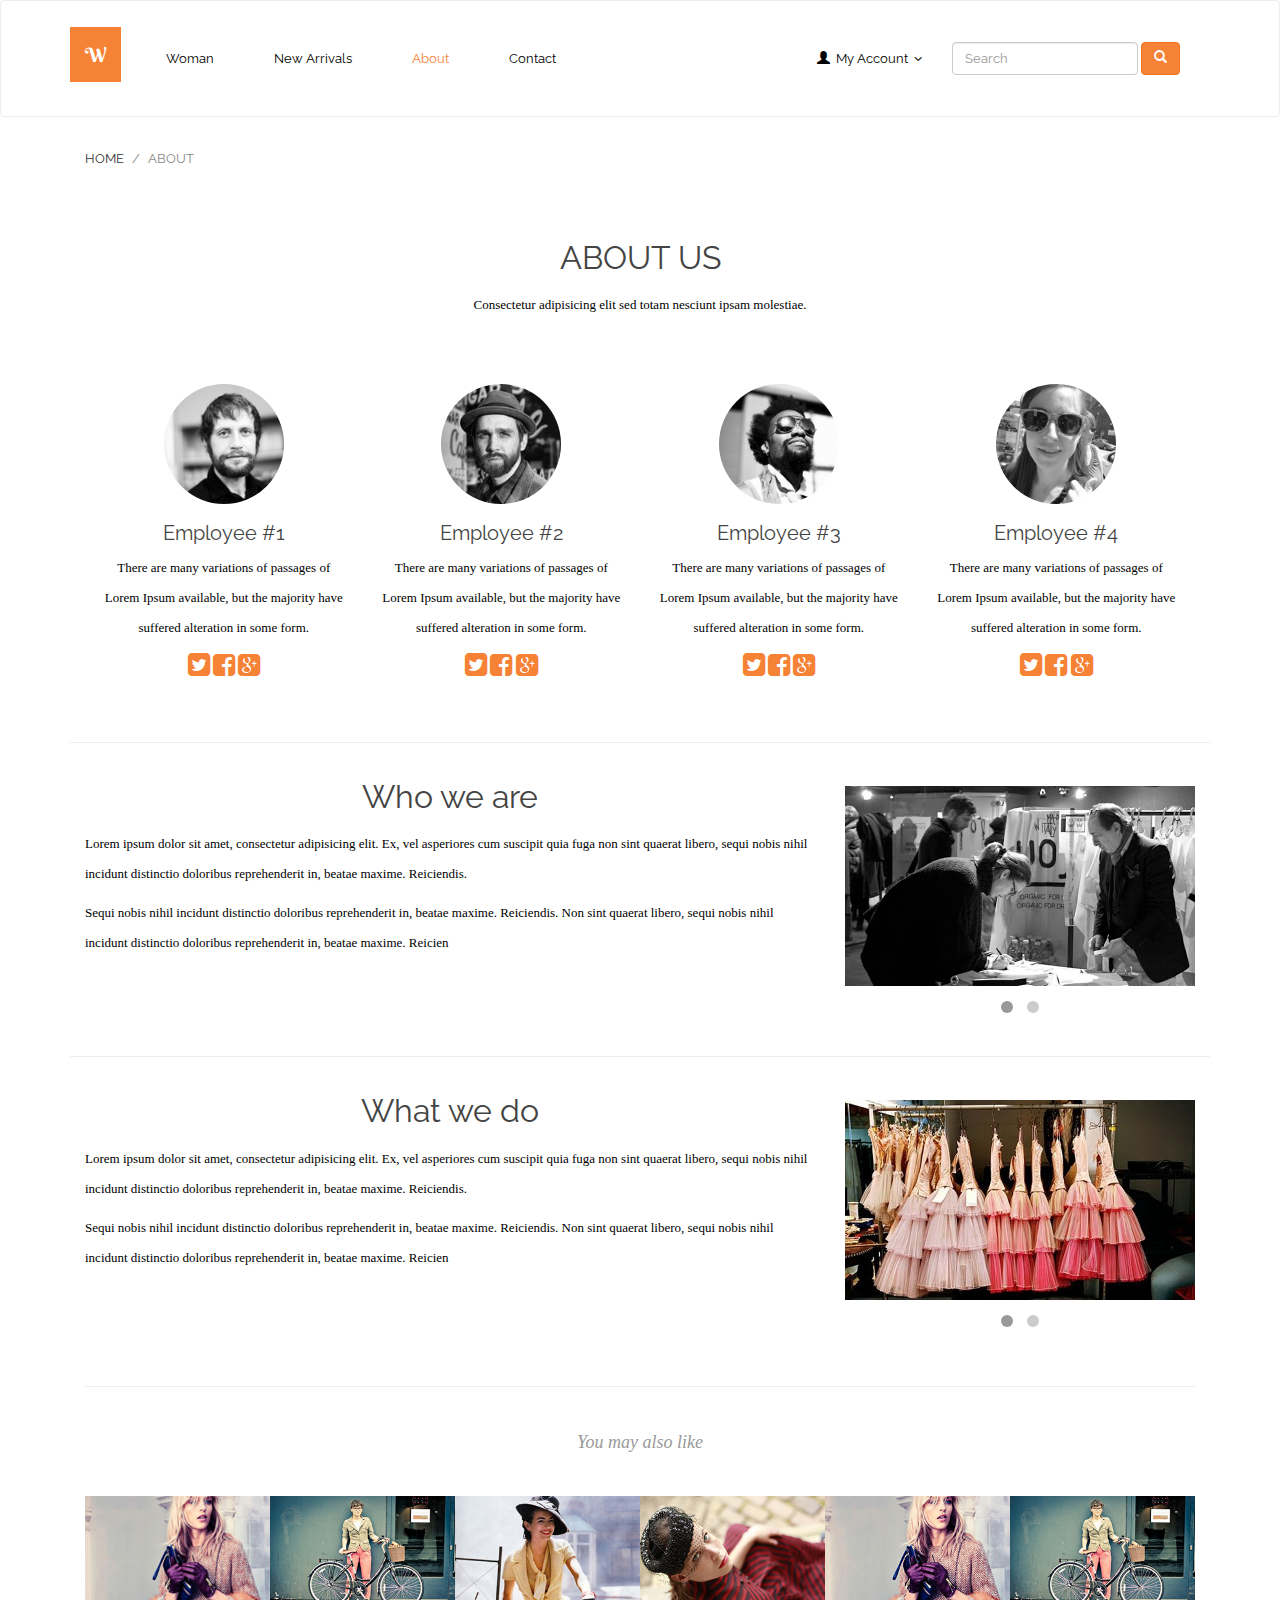
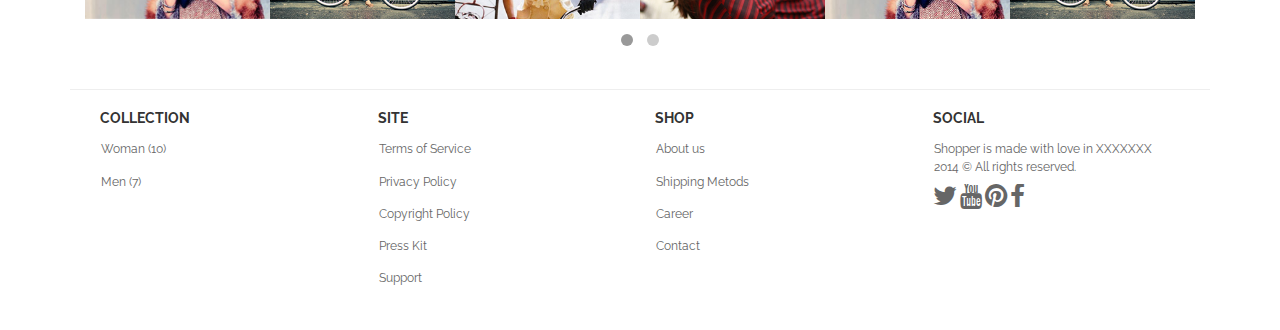
==== about.html @ 0e04bd07 "initial core file upload" ====
<!DOCTYPE html>
<html lang="en">
  <head>
    <meta charset="utf-8">
    <meta http-equiv="X-UA-Compatible" content="IE=edge">
    <meta name="viewport" content="width=device-width, initial-scale=1">
    <meta name="description" content="">
    <meta name="author" content="">
    <!-- <link rel="shortcut icon" href="ico/favicon.ico"> -->

    <title>Theme - About</title>

    <!-- font awesome -->
    <link href="css/font-awesome.min.css" rel="stylesheet">


    <!-- compiled from Less files -->
    <link href="css/batch-styles.css" rel="stylesheet">


    <!-- Owl Carousel Assets -->
    <link href="css/owlcarousel/owl.carousel.css" rel="stylesheet">
    <link href="css/owlcarousel/owl.theme.css" rel="stylesheet">

    <!-- / Owl Carousel Assets -->


    <!-- HTML5 shim and Respond.js IE8 support of HTML5 elements and media queries -->
    <!--[if lt IE 9]>
      <script src="https://oss.maxcdn.com/libs/html5shiv/3.7.0/html5shiv.js"></script>
      <script src="https://oss.maxcdn.com/libs/respond.js/1.4.2/respond.min.js"></script>
    <![endif]-->

  
  </head>

  <body>


<!-- Fixed navbar -->

<nav class="navbar navbar-default" role="navigation">
  <div class="container">
    <!-- Brand and toggle get grouped for better mobile display -->
    <div class="navbar-header">
      <button type="button" class="navbar-toggle" data-toggle="collapse" data-target="#bs-example-navbar-collapse-1">
        <span class="sr-only">Toggle navigation</span>
        <span class="icon-bar"></span>
        <span class="icon-bar"></span>
        <span class="icon-bar"></span>
      </button>
        <a class="navbar-brand" href="index.html"><span class="logo">W</span></a>
    </div>

    <!-- Collect the nav links, forms, and other content for toggling -->
    <div class="collapse navbar-collapse" id="bs-example-navbar-collapse-1">
      <ul class="nav navbar-nav">
          <li><a href="category_all_women.html">Woman</a></li>
          <li><a href="new-arrivals.html">New Arrivals</a></li>          
          <li class="active"><a href="#">About</a></li>
          <li><a href="contact.html">Contact</a></li>          

      </ul>

      <!-- search -->
        <form class="navbar-form navbar-right" role="search">
          <div class="form-group">
            <input type="text" class="form-control" placeholder="Search">
          </div>
          <button type="submit" class="btn btn-primary"><span class="glyphicon glyphicon-search"></span></button>
        </form>
      <!-- / search -->      

      <ul class="nav navbar-nav navbar-right">
        <li class="dropdown">
          <a href="#" class="dropdown-toggle" data-toggle="dropdown"><span class="glyphicon glyphicon-user pull-left"></span>&nbsp;&nbsp;My Account&nbsp;&nbsp;<i class="fa fa-angle-down"></i></a>
          <ul class="dropdown-menu" role="menu">
            <li><a href="category_shopping_cart.html">Cart (0 Items) <span class="glyphicon glyphicon-shopping-cart pull-right"></span></a></li>
            <li><a href="order_history.html">Order History <span class="glyphicon glyphicon-heart pull-right"></span></a></li>
            <li class="divider"></li>
            <li><a href="login.html">Sign Out <span class="glyphicon glyphicon-log-out pull-right"></span></a></li>
          </ul>
        </li>
      </ul>
    </div><!-- /.navbar-collapse -->
  </div><!-- /.container-fluid -->
</nav>



  <!-- / Fixed navbar -->

<!-- (this "wrap" class pushes the footer to the bottom of the page and doesnt allow the content to go underneath like a stick footer does) -->
<div id="wrap">

        <div class="container about">

            <div class="row">
                <div class="col-lg-12">
                        <ol class="breadcrumb pull-left">
                          <li><a href="index.html">HOME</a></li>
                          <li >ABOUT</li>
                        </ol>
              </div>
            </div> <!-- / row -->        

         


          <!-- about -->
              <div class="row">
                  <div class="col-lg-12 page-title sans-serif">
                          <h2>ABOUT US</h2>
                        <p >Consectetur adipisicing elit sed totam nesciunt ipsam molestiae.</p>

                  </div>
              </div> <!-- / row -->


              <!-- sample ////////// http://www.blacktie.co/demo/spot/about.html -->
              <div class="row sans-serif centered">
                  <div class="col-lg-12  ">
                    <div class="col-sm-6 col-md-3 col-lg-3 employee">
                      <img src="img/peeps/pic.jpg" height="120" width="120" class="img-circle">
                       <h3>Employee #1</h3>
                       <p >There are many variations of passages of Lorem Ipsum available, but the majority have suffered alteration in some form.</p>
                       <p>
                        <a href="#" target="_blank"><i class="fa fa-2x fa-twitter-square"></i></a>
                        <a href="#" target="_blank"><i class="fa fa-2x fa-facebook-square"></i></a>
                        <a href="#" target="_blank"><i class="fa fa-2x fa-google-plus-square"></i></a>
                       </p>
                    </div>
                    <div class="col-sm-6 col-md-3 col-lg-3 employee">
                      <img src="img/peeps/pic2.jpg" height="120" width="120" class="img-circle">
                       <h3>Employee #2</h3>
                       <p>There are many variations of passages of Lorem Ipsum available, but the majority have suffered alteration in some form.</p>
                       <p>
                        <a href="#" target="_blank"><i class="fa fa-2x fa-twitter-square"></i></a>
                        <a href="#" target="_blank"><i class="fa fa-2x fa-facebook-square"></i></a>
                        <a href="#" target="_blank"><i class="fa fa-2x fa-google-plus-square"></i></a>
                       </p>                       
                    </div> 
                    <div class="col-sm-6 col-md-3 col-lg-3 employee">
                      <img src="img/peeps/pic3.jpg" height="120" width="120" class="img-circle">
                       <h3>Employee #3</h3>
                       <p>There are many variations of passages of Lorem Ipsum available, but the majority have suffered alteration in some form.</p>
                       <p>
                        <a href="#" target="_blank"><i class="fa fa-2x fa-twitter-square"></i></a>
                        <a href="#" target="_blank"><i class="fa fa-2x fa-facebook-square"></i></a>
                        <a href="#" target="_blank"><i class="fa fa-2x fa-google-plus-square"></i></a>
                       </p>                       
                    </div>
                    <div class="col-sm-6 col-md-3 col-lg-3 employee">
                      <img src="img/peeps/pic4.jpg" height="120" width="120" class="img-circle">
                       <h3>Employee #4</h3>
                       <p>There are many variations of passages of Lorem Ipsum available, but the majority have suffered alteration in some form.</p>
                       <p>
                        <a href="#" target="_blank"><i class="fa fa-2x fa-twitter-square"></i></a>
                        <a href="#" target="_blank"><i class="fa fa-2x fa-facebook-square"></i></a>
                        <a href="#" target="_blank"><i class="fa fa-2x fa-google-plus-square"></i></a>
                       </p>                       
                    </div> 

                  </div> <!-- / col 12 -->
              </div> <!-- /row --> 


            <div class="row sans-serif">
              <hr>

                    <div class="col-md-8 col-lg-8">
                      <h2>Who we are</h2>
                        <p>Lorem ipsum dolor sit amet, consectetur adipisicing elit. Ex, vel asperiores cum suscipit quia fuga non sint quaerat libero, sequi nobis nihil incidunt distinctio doloribus reprehenderit in, beatae maxime. Reiciendis.</p>
                        <p>Sequi nobis nihil incidunt distinctio doloribus reprehenderit in, beatae maxime. Reiciendis. Non sint quaerat libero, sequi nobis nihil incidunt distinctio doloribus reprehenderit in, beatae maxime. Reicien</p>
                    </div>             

                    <div class="col-md-4 col-lg-4">
                      <div class="about-slide">                              
                        <div class="item"><img src="img/peeps/who.jpg" class="img-responsive"></div>
                        <div class="item"><img src="img/peeps/who2.jpg" class="img-responsive"></div>                                      
                      </div>
                    </div>
        
            </div> <!-- / row -->
          

            <div class="row sans-serif">
              <hr>

                    <div class="col-md-8 col-lg-8">
                      <h2>What we do</h2>
                        <p>Lorem ipsum dolor sit amet, consectetur adipisicing elit. Ex, vel asperiores cum suscipit quia fuga non sint quaerat libero, sequi nobis nihil incidunt distinctio doloribus reprehenderit in, beatae maxime. Reiciendis.</p>
                        <p>Sequi nobis nihil incidunt distinctio doloribus reprehenderit in, beatae maxime. Reiciendis. Non sint quaerat libero, sequi nobis nihil incidunt distinctio doloribus reprehenderit in, beatae maxime. Reicien</p>
                    </div>             

                    <div class="col-md-4 col-lg-4">
                      <div class="about-slide">                              
                        <div class="item"><img src="img/peeps/what.jpg" class="img-responsive"></div>
                        <div class="item"><img src="img/peeps/what2.jpg" class="img-responsive"></div>
                      </div>
                    </div>
        
            </div> <!-- / row -->

        </div> <!-- /container -->             



      <!-- </div> -->
    <!-- / container -->


    <!-- CAROUSEL -->

    <div class="carousel">

        <div class="container">
        
          <div class="row">
                <div class="col-lg-12">
                <hr>
                        <div class="italic-subhead ">You may also like</div>
                </div>
          </div>        

            <div class="row">
                <div class="col-lg-12"> 

                    <div id="carousel">
                      <div class="item"><img src="img/carousel/gloves-300.jpg" alt="Image"></div>                              
                      <div class="item"><img src="img/carousel/bike-300.jpg" alt="Image"></div>
                      <div class="item"><img src="img/carousel/bike2-300.jpg" alt="Image"></div>
                      <div class="item"><img src="img/carousel/hat-300.jpg" alt="Image"></div>
                      <div class="item"><img src="img/carousel/gloves-300.jpg" alt="Image"></div>                              
                      <div class="item"><img src="img/carousel/bike-300.jpg" alt="Image"></div>
                      <div class="item"><img src="img/carousel/bike2-300.jpg" alt="Image"></div>
                      <div class="item"><img src="img/carousel/hat-300.jpg" alt="Image"></div>
                     
                    </div>
                  </div>
            </div>

      </div>

    </div>
        <!-- /.carousel -->
      


<!-- ALL CODE MUST BE ABOVE THIS EXCEPT FOR THE FOOTER -->
</div> <!-- / wrap -->
<!-- end wrap (this pushes the footer to the bottom of the page and doesnt allow the content to go underneath like a stick footer does) -->
<footer>
<div class="container">
    <hr />
  <div class="row">
    <div class="col-lg-12">
      <div class="col-md-3 col-sm-3 col-xs-12">
			<div class="list-group">
			  <div class="list-group-item-heading">COLLECTION</div>
        <a href="#" class="list-group-item">Woman (10)</a>
        <a href="#" class="list-group-item">Men (7)</a>
			</div>
      </div> 
       <div class="col-md-3 col-sm-3 col-xs-12">
			<div class="list-group">
			  <div class="list-group-item-heading">SITE</div>
				<a href="#" class="list-group-item">Terms of Service </a>
				<a href="#" class="list-group-item">Privacy Policy </a>
				<a href="#" class="list-group-item">Copyright Policy </a>
				<a href="#" class="list-group-item">Press Kit </a>
				<a href="#" class="list-group-item">Support </a>
			</div>
      </div> 
      <div class="col-md-3 col-sm-3 col-xs-12">
			<div class="list-group">
			  <div class="list-group-item-heading">SHOP</div>
				<a href="#" class="list-group-item">About us</a>
				<a href="#" class="list-group-item">Shipping Metods</a>
				<a href="#" class="list-group-item">Career</a>
				<a href="#" class="list-group-item">Contact</a>
			</div>
      </div> 
      <div class="col-md-3 col-sm-3 col-xs-12">
			<div class="list-group">
			  <div class="list-group-item-heading">SOCIAL</div>
					<a href="#" class="list-group-item disabled">Shopper is made with love in XXXXXXX<br>
					2014 © All rights reserved.</a>
					<a href="#"><i class="fa fa-twitter fa-2x"></i></a>
					<a href="#"><i class="fa fa-youtube fa-2x"></i></a>
					<a href="#"><i class="fa fa-pinterest fa-2x"></i></a>
          <a href="#"><i class="fa fa-facebook fa-2x"></i></a>          
          
			</div>
      </div>  
    </div>
  </div>

</div>
</footer>




    <!-- Bootstrap core JavaScript
    ================================================== -->
    <!-- Placed at the end of the document so the pages load faster -->
    <script src="https://ajax.googleapis.com/ajax/libs/jquery/1.11.0/jquery.min.js"></script>
    <script src="js/bootstrap.min.js"></script>

    <!-- who-we-are-slide -->

    <script type="text/javascript">
        $(document).ready(function() {
 
            $(".about-slide").owlCarousel({
           
                // autoPlay: 0, //Set AutoPlay to XX seconds
           
                items : 1,
                itemsDesktop : [1199,1],
                itemsDesktopSmall : [979,1],
                itemsTablet : [768,1], 
                itemsMobile : [479,1],

            //Basic Speeds
                paginationSpeed : 400

           
            });
           
          });
    </script>
    <!-- / who-we-are-slide -->  



    <!-- owl carousel -->
    <script src="js/owl.carousel.min.js"></script>

    <script type="text/javascript">
        $(document).ready(function() {
 
            $("#carousel").owlCarousel({
           
                // autoPlay: 0, //Set AutoPlay to XX seconds
           
                items : 6,
                itemsDesktop : [1199,5],
                itemsDesktopSmall : [979,5],

            //Basic Speeds
                paginationSpeed : 400                
           
            });
           
          });
    </script>

    <!-- owl carousel -->

  </body>
</html>
---- css/batch-styles.css ----
@import url("http://fonts.googleapis.com/css?family=Lato:100,300,400,700");
@import url("http://fonts.googleapis.com/css?family=Berkshire+Swash");
@import url("http://fonts.googleapis.com/css?family=Raleway:400,300,500,600,700");
/*! normalize.css v3.0.0 | MIT License | git.io/normalize */
html {
  font-family: sans-serif;
  -ms-text-size-adjust: 100%;
  -webkit-text-size-adjust: 100%;
}
body {
  margin: 0;
}
article,
aside,
details,
figcaption,
figure,
footer,
header,
hgroup,
main,
nav,
section,
summary {
  display: block;
}
audio,
canvas,
progress,
video {
  display: inline-block;
  vertical-align: baseline;
}
audio:not([controls]) {
  display: none;
  height: 0;
}
[hidden],
template {
  display: none;
}
a {
  background: transparent;
}
a:active,
a:hover {
  outline: 0;
}
abbr[title] {
  border-bottom: 1px dotted;
}
b,
strong {
  font-weight: bold;
}
dfn {
  font-style: italic;
}
h1 {
  font-size: 2em;
  margin: 0.67em 0;
}
mark {
  background: #ff0;
  color: #000;
}
small {
  font-size: 80%;
}
sub,
sup {
  font-size: 75%;
  line-height: 0;
  position: relative;
  vertical-align: baseline;
}
sup {
  top: -0.5em;
}
sub {
  bottom: -0.25em;
}
img {
  border: 0;
}
svg:not(:root) {
  overflow: hidden;
}
figure {
  margin: 1em 40px;
}
hr {
  -moz-box-sizing: content-box;
  box-sizing: content-box;
  height: 0;
}
pre {
  overflow: auto;
}
code,
kbd,
pre,
samp {
  font-family: monospace, monospace;
  font-size: 1em;
}
button,
input,
optgroup,
select,
textarea {
  color: inherit;
  font: inherit;
  margin: 0;
}
button {
  overflow: visible;
}
button,
select {
  text-transform: none;
}
button,
html input[type="button"],
input[type="reset"],
input[type="submit"] {
  -webkit-appearance: button;
  cursor: pointer;
}
button[disabled],
html input[disabled] {
  cursor: default;
}
button::-moz-focus-inner,
input::-moz-focus-inner {
  border: 0;
  padding: 0;
}
input {
  line-height: normal;
}
input[type="checkbox"],
input[type="radio"] {
  box-sizing: border-box;
  padding: 0;
}
input[type="number"]::-webkit-inner-spin-button,
input[type="number"]::-webkit-outer-spin-button {
  height: auto;
}
input[type="search"] {
  -webkit-appearance: textfield;
  -moz-box-sizing: content-box;
  -webkit-box-sizing: content-box;
  box-sizing: content-box;
}
input[type="search"]::-webkit-search-cancel-button,
input[type="search"]::-webkit-search-decoration {
  -webkit-appearance: none;
}
fieldset {
  border: 1px solid #c0c0c0;
  margin: 0 2px;
  padding: 0.35em 0.625em 0.75em;
}
legend {
  border: 0;
  padding: 0;
}
textarea {
  overflow: auto;
}
optgroup {
  font-weight: bold;
}
table {
  border-collapse: collapse;
  border-spacing: 0;
}
td,
th {
  padding: 0;
}
@media print {
  * {
    text-shadow: none !important;
    color: #000 !important;
    background: transparent !important;
    box-shadow: none !important;
  }
  a,
  a:visited {
    text-decoration: underline;
  }
  a[href]:after {
    content: " (" attr(href) ")";
  }
  abbr[title]:after {
    content: " (" attr(title) ")";
  }
  a[href^="javascript:"]:after,
  a[href^="#"]:after {
    content: "";
  }
  pre,
  blockquote {
    border: 1px solid #999;
    page-break-inside: avoid;
  }
  thead {
    display: table-header-group;
  }
  tr,
  img {
    page-break-inside: avoid;
  }
  img {
    max-width: 100% !important;
  }
  p,
  h2,
  h3 {
    orphans: 3;
    widows: 3;
  }
  h2,
  h3 {
    page-break-after: avoid;
  }
  select {
    background: #fff !important;
  }
  .navbar {
    display: none;
  }
  .table td,
  .table th {
    background-color: #fff !important;
  }
  .btn > .caret,
  .dropup > .btn > .caret {
    border-top-color: #000 !important;
  }
  .label {
    border: 1px solid #000;
  }
  .table {
    border-collapse: collapse !important;
  }
  .table-bordered th,
  .table-bordered td {
    border: 1px solid #ddd !important;
  }
}
* {
  -webkit-box-sizing: border-box;
  -moz-box-sizing: border-box;
  box-sizing: border-box;
}
*:before,
*:after {
  -webkit-box-sizing: border-box;
  -moz-box-sizing: border-box;
  box-sizing: border-box;
}
html {
  font-size: 62.5%;
  -webkit-tap-highlight-color: rgba(0, 0, 0, 0);
}
body {
  font-family: "Raleway", Helvetica, Arial, sans-serif;
  font-size: 13px;
  line-height: 1.428571429;
  color: #333333;
  background-color: #ffffff;
}
input,
button,
select,
textarea {
  font-family: inherit;
  font-size: inherit;
  line-height: inherit;
}
a {
  color: #f68236;
  text-decoration: none;
}
a:hover,
a:focus {
  color: #d65a0a;
  text-decoration: underline;
}
a:focus {
  outline: thin dotted;
  outline: 5px auto -webkit-focus-ring-color;
  outline-offset: -2px;
}
figure {
  margin: 0;
}
img {
  vertical-align: middle;
}
.img-responsive,
.thumbnail > img,
.thumbnail a > img,
.carousel-inner > .item > img,
.carousel-inner > .item > a > img {
  display: block;
  max-width: 100%;
  height: auto;
}
.img-rounded {
  border-radius: 6px;
}
.img-thumbnail {
  padding: 4px;
  line-height: 1.428571429;
  background-color: #ffffff;
  border: 1px solid #dddddd;
  border-radius: 4px;
  -webkit-transition: all 0.2s ease-in-out;
  transition: all 0.2s ease-in-out;
  display: inline-block;
  max-width: 100%;
  height: auto;
}
.img-circle {
  border-radius: 50%;
}
hr {
  margin-top: 18px;
  margin-bottom: 18px;
  border: 0;
  border-top: 1px solid #eeeeee;
}
.sr-only {
  position: absolute;
  width: 1px;
  height: 1px;
  margin: -1px;
  padding: 0;
  overflow: hidden;
  clip: rect(0, 0, 0, 0);
  border: 0;
}
h1,
h2,
h3,
h4,
h5,
h6,
.h1,
.h2,
.h3,
.h4,
.h5,
.h6 {
  font-family: "Raleway", Helvetica, Arial, sans-serif;
  font-weight: 400;
  line-height: 1.1;
  color: inherit;
}
h1 small,
h2 small,
h3 small,
h4 small,
h5 small,
h6 small,
.h1 small,
.h2 small,
.h3 small,
.h4 small,
.h5 small,
.h6 small,
h1 .small,
h2 .small,
h3 .small,
h4 .small,
h5 .small,
h6 .small,
.h1 .small,
.h2 .small,
.h3 .small,
.h4 .small,
.h5 .small,
.h6 .small {
  font-weight: normal;
  line-height: 1;
  color: #999999;
}
h1,
.h1,
h2,
.h2,
h3,
.h3 {
  margin-top: 18px;
  margin-bottom: 9px;
}
h1 small,
.h1 small,
h2 small,
.h2 small,
h3 small,
.h3 small,
h1 .small,
.h1 .small,
h2 .small,
.h2 .small,
h3 .small,
.h3 .small {
  font-size: 65%;
}
h4,
.h4,
h5,
.h5,
h6,
.h6 {
  margin-top: 9px;
  margin-bottom: 9px;
}
h4 small,
.h4 small,
h5 small,
.h5 small,
h6 small,
.h6 small,
h4 .small,
.h4 .small,
h5 .small,
.h5 .small,
h6 .small,
.h6 .small {
  font-size: 75%;
}
h1,
.h1 {
  font-size: 65px;
}
h2,
.h2 {
  font-size: 32px;
}
h3,
.h3 {
  font-size: 22px;
}
h4,
.h4 {
  font-size: 16px;
}
h5,
.h5 {
  font-size: 13px;
}
h6,
.h6 {
  font-size: 12px;
}
p {
  margin: 0 0 9px;
}
.lead {
  margin-bottom: 18px;
  font-size: 14px;
  font-weight: 200;
  line-height: 1.4;
}
@media (min-width: 768px) {
  .lead {
    font-size: 19.5px;
  }
}
small,
.small {
  font-size: 85%;
}
cite {
  font-style: normal;
}
.text-left {
  text-align: left;
}
.text-right {
  text-align: right;
}
.text-center {
  text-align: center;
}
.text-justify {
  text-align: justify;
}
.text-muted {
  color: #999999;
}
.text-primary {
  color: #f68236;
}
a.text-primary:hover {
  color: #ee650b;
}
.text-success {
  color: #3c763d;
}
a.text-success:hover {
  color: #2b542c;
}
.text-info {
  color: #31708f;
}
a.text-info:hover {
  color: #245269;
}
.text-warning {
  color: #8a6d3b;
}
a.text-warning:hover {
  color: #66512c;
}
.text-danger {
  color: #a94442;
}
a.text-danger:hover {
  color: #843534;
}
.bg-primary {
  color: #fff;
  background-color: #f68236;
}
a.bg-primary:hover {
  background-color: #ee650b;
}
.bg-success {
  background-color: #dff0d8;
}
a.bg-success:hover {
  background-color: #c1e2b3;
}
.bg-info {
  background-color: #d9edf7;
}
a.bg-info:hover {
  background-color: #afd9ee;
}
.bg-warning {
  background-color: #fcf8e3;
}
a.bg-warning:hover {
  background-color: #f7ecb5;
}
.bg-danger {
  background-color: #f2dede;
}
a.bg-danger:hover {
  background-color: #e4b9b9;
}
.page-header {
  padding-bottom: 8px;
  margin: 36px 0 18px;
  border-bottom: 1px solid #eeeeee;
}
ul,
ol {
  margin-top: 0;
  margin-bottom: 9px;
}
ul ul,
ol ul,
ul ol,
ol ol {
  margin-bottom: 0;
}
.list-unstyled {
  padding-left: 0;
  list-style: none;
}
.list-inline {
  padding-left: 0;
  list-style: none;
  margin-left: -5px;
}
.list-inline > li {
  display: inline-block;
  padding-left: 5px;
  padding-right: 5px;
}
dl {
  margin-top: 0;
  margin-bottom: 18px;
}
dt,
dd {
  line-height: 1.428571429;
}
dt {
  font-weight: bold;
}
dd {
  margin-left: 0;
}
@media (min-width: 992px) {
  .dl-horizontal dt {
    float: left;
    width: 160px;
    clear: left;
    text-align: right;
    overflow: hidden;
    text-overflow: ellipsis;
    white-space: nowrap;
  }
  .dl-horizontal dd {
    margin-left: 180px;
  }
}
abbr[title],
abbr[data-original-title] {
  cursor: help;
  border-bottom: 1px dotted #999999;
}
.initialism {
  font-size: 90%;
  text-transform: uppercase;
}
blockquote {
  padding: 9px 18px;
  margin: 0 0 18px;
  font-size: 16.25px;
  border-left: 5px solid #eeeeee;
}
blockquote p:last-child,
blockquote ul:last-child,
blockquote ol:last-child {
  margin-bottom: 0;
}
blockquote footer,
blockquote small,
blockquote .small {
  display: block;
  font-size: 80%;
  line-height: 1.428571429;
  color: #999999;
}
blockquote footer:before,
blockquote small:before,
blockquote .small:before {
  content: '\2014 \00A0';
}
.blockquote-reverse,
blockquote.pull-right {
  padding-right: 15px;
  padding-left: 0;
  border-right: 5px solid #eeeeee;
  border-left: 0;
  text-align: right;
}
.blockquote-reverse footer:before,
blockquote.pull-right footer:before,
.blockquote-reverse small:before,
blockquote.pull-right small:before,
.blockquote-reverse .small:before,
blockquote.pull-right .small:before {
  content: '';
}
.blockquote-reverse footer:after,
blockquote.pull-right footer:after,
.blockquote-reverse small:after,
blockquote.pull-right small:after,
.blockquote-reverse .small:after,
blockquote.pull-right .small:after {
  content: '\00A0 \2014';
}
blockquote:before,
blockquote:after {
  content: "";
}
address {
  margin-bottom: 18px;
  font-style: normal;
  line-height: 1.428571429;
}
code,
kbd,
pre,
samp {
  font-family: Monaco;
}
code {
  padding: 2px 4px;
  font-size: 90%;
  color: #c7254e;
  background-color: #f9f2f4;
  white-space: nowrap;
  border-radius: 4px;
}
kbd {
  padding: 2px 4px;
  font-size: 90%;
  color: #ffffff;
  background-color: #333333;
  border-radius: 3px;
  box-shadow: inset 0 -1px 0 rgba(0, 0, 0, 0.25);
}
pre {
  display: block;
  padding: 8.5px;
  margin: 0 0 9px;
  font-size: 12px;
  line-height: 1.428571429;
  word-break: break-all;
  word-wrap: break-word;
  color: #333333;
  background-color: #f5f5f5;
  border: 1px solid #cccccc;
  border-radius: 4px;
}
pre code {
  padding: 0;
  font-size: inherit;
  color: inherit;
  white-space: pre-wrap;
  background-color: transparent;
  border-radius: 0;
}
.pre-scrollable {
  max-height: 340px;
  overflow-y: scroll;
}
.container {
  margin-right: auto;
  margin-left: auto;
  padding-left: 15px;
  padding-right: 15px;
}
@media (min-width: 768px) {
  .container {
    width: 750px;
  }
}
@media (min-width: 992px) {
  .container {
    width: 970px;
  }
}
@media (min-width: 1200px) {
  .container {
    width: 1170px;
  }
}
.container-fluid {
  margin-right: auto;
  margin-left: auto;
  padding-left: 15px;
  padding-right: 15px;
}
.row {
  margin-left: -15px;
  margin-right: -15px;
}
.col-xs-1, .col-sm-1, .col-md-1, .col-lg-1, .col-xs-2, .col-sm-2, .col-md-2, .col-lg-2, .col-xs-3, .col-sm-3, .col-md-3, .col-lg-3, .col-xs-4, .col-sm-4, .col-md-4, .col-lg-4, .col-xs-5, .col-sm-5, .col-md-5, .col-lg-5, .col-xs-6, .col-sm-6, .col-md-6, .col-lg-6, .col-xs-7, .col-sm-7, .col-md-7, .col-lg-7, .col-xs-8, .col-sm-8, .col-md-8, .col-lg-8, .col-xs-9, .col-sm-9, .col-md-9, .col-lg-9, .col-xs-10, .col-sm-10, .col-md-10, .col-lg-10, .col-xs-11, .col-sm-11, .col-md-11, .col-lg-11, .col-xs-12, .col-sm-12, .col-md-12, .col-lg-12 {
  position: relative;
  min-height: 1px;
  padding-left: 15px;
  padding-right: 15px;
}
.col-xs-1, .col-xs-2, .col-xs-3, .col-xs-4, .col-xs-5, .col-xs-6, .col-xs-7, .col-xs-8, .col-xs-9, .col-xs-10, .col-xs-11, .col-xs-12 {
  float: left;
}
.col-xs-12 {
  width: 100%;
}
.col-xs-11 {
  width: 91.66666666666666%;
}
.col-xs-10 {
  width: 83.33333333333334%;
}
.col-xs-9 {
  width: 75%;
}
.col-xs-8 {
  width: 66.66666666666666%;
}
.col-xs-7 {
  width: 58.333333333333336%;
}
.col-xs-6 {
  width: 50%;
}
.col-xs-5 {
  width: 41.66666666666667%;
}
.col-xs-4 {
  width: 33.33333333333333%;
}
.col-xs-3 {
  width: 25%;
}
.col-xs-2 {
  width: 16.666666666666664%;
}
.col-xs-1 {
  width: 8.333333333333332%;
}
.col-xs-pull-12 {
  right: 100%;
}
.col-xs-pull-11 {
  right: 91.66666666666666%;
}
.col-xs-pull-10 {
  right: 83.33333333333334%;
}
.col-xs-pull-9 {
  right: 75%;
}
.col-xs-pull-8 {
  right: 66.66666666666666%;
}
.col-xs-pull-7 {
  right: 58.333333333333336%;
}
.col-xs-pull-6 {
  right: 50%;
}
.col-xs-pull-5 {
  right: 41.66666666666667%;
}
.col-xs-pull-4 {
  right: 33.33333333333333%;
}
.col-xs-pull-3 {
  right: 25%;
}
.col-xs-pull-2 {
  right: 16.666666666666664%;
}
.col-xs-pull-1 {
  right: 8.333333333333332%;
}
.col-xs-pull-0 {
  right: 0%;
}
.col-xs-push-12 {
  left: 100%;
}
.col-xs-push-11 {
  left: 91.66666666666666%;
}
.col-xs-push-10 {
  left: 83.33333333333334%;
}
.col-xs-push-9 {
  left: 75%;
}
.col-xs-push-8 {
  left: 66.66666666666666%;
}
.col-xs-push-7 {
  left: 58.333333333333336%;
}
.col-xs-push-6 {
  left: 50%;
}
.col-xs-push-5 {
  left: 41.66666666666667%;
}
.col-xs-push-4 {
  left: 33.33333333333333%;
}
.col-xs-push-3 {
  left: 25%;
}
.col-xs-push-2 {
  left: 16.666666666666664%;
}
.col-xs-push-1 {
  left: 8.333333333333332%;
}
.col-xs-push-0 {
  left: 0%;
}
.col-xs-offset-12 {
  margin-left: 100%;
}
.col-xs-offset-11 {
  margin-left: 91.66666666666666%;
}
.col-xs-offset-10 {
  margin-left: 83.33333333333334%;
}
.col-xs-offset-9 {
  margin-left: 75%;
}
.col-xs-offset-8 {
  margin-left: 66.66666666666666%;
}
.col-xs-offset-7 {
  margin-left: 58.333333333333336%;
}
.col-xs-offset-6 {
  margin-left: 50%;
}
.col-xs-offset-5 {
  margin-left: 41.66666666666667%;
}
.col-xs-offset-4 {
  margin-left: 33.33333333333333%;
}
.col-xs-offset-3 {
  margin-left: 25%;
}
.col-xs-offset-2 {
  margin-left: 16.666666666666664%;
}
.col-xs-offset-1 {
  margin-left: 8.333333333333332%;
}
.col-xs-offset-0 {
  margin-left: 0%;
}
@media (min-width: 768px) {
  .col-sm-1, .col-sm-2, .col-sm-3, .col-sm-4, .col-sm-5, .col-sm-6, .col-sm-7, .col-sm-8, .col-sm-9, .col-sm-10, .col-sm-11, .col-sm-12 {
    float: left;
  }
  .col-sm-12 {
    width: 100%;
  }
  .col-sm-11 {
    width: 91.66666666666666%;
  }
  .col-sm-10 {
    width: 83.33333333333334%;
  }
  .col-sm-9 {
    width: 75%;
  }
  .col-sm-8 {
    width: 66.66666666666666%;
  }
  .col-sm-7 {
    width: 58.333333333333336%;
  }
  .col-sm-6 {
    width: 50%;
  }
  .col-sm-5 {
    width: 41.66666666666667%;
  }
  .col-sm-4 {
    width: 33.33333333333333%;
  }
  .col-sm-3 {
    width: 25%;
  }
  .col-sm-2 {
    width: 16.666666666666664%;
  }
  .col-sm-1 {
    width: 8.333333333333332%;
  }
  .col-sm-pull-12 {
    right: 100%;
  }
  .col-sm-pull-11 {
    right: 91.66666666666666%;
  }
  .col-sm-pull-10 {
    right: 83.33333333333334%;
  }
  .col-sm-pull-9 {
    right: 75%;
  }
  .col-sm-pull-8 {
    right: 66.66666666666666%;
  }
  .col-sm-pull-7 {
    right: 58.333333333333336%;
  }
  .col-sm-pull-6 {
    right: 50%;
  }
  .col-sm-pull-5 {
    right: 41.66666666666667%;
  }
  .col-sm-pull-4 {
    right: 33.33333333333333%;
  }
  .col-sm-pull-3 {
    right: 25%;
  }
  .col-sm-pull-2 {
    right: 16.666666666666664%;
  }
  .col-sm-pull-1 {
    right: 8.333333333333332%;
  }
  .col-sm-pull-0 {
    right: 0%;
  }
  .col-sm-push-12 {
    left: 100%;
  }
  .col-sm-push-11 {
    left: 91.66666666666666%;
  }
  .col-sm-push-10 {
    left: 83.33333333333334%;
  }
  .col-sm-push-9 {
    left: 75%;
  }
  .col-sm-push-8 {
    left: 66.66666666666666%;
  }
  .col-sm-push-7 {
    left: 58.333333333333336%;
  }
  .col-sm-push-6 {
    left: 50%;
  }
  .col-sm-push-5 {
    left: 41.66666666666667%;
  }
  .col-sm-push-4 {
    left: 33.33333333333333%;
  }
  .col-sm-push-3 {
    left: 25%;
  }
  .col-sm-push-2 {
    left: 16.666666666666664%;
  }
  .col-sm-push-1 {
    left: 8.333333333333332%;
  }
  .col-sm-push-0 {
    left: 0%;
  }
  .col-sm-offset-12 {
    margin-left: 100%;
  }
  .col-sm-offset-11 {
    margin-left: 91.66666666666666%;
  }
  .col-sm-offset-10 {
    margin-left: 83.33333333333334%;
  }
  .col-sm-offset-9 {
    margin-left: 75%;
  }
  .col-sm-offset-8 {
    margin-left: 66.66666666666666%;
  }
  .col-sm-offset-7 {
    margin-left: 58.333333333333336%;
  }
  .col-sm-offset-6 {
    margin-left: 50%;
  }
  .col-sm-offset-5 {
    margin-left: 41.66666666666667%;
  }
  .col-sm-offset-4 {
    margin-left: 33.33333333333333%;
  }
  .col-sm-offset-3 {
    margin-left: 25%;
  }
  .col-sm-offset-2 {
    margin-left: 16.666666666666664%;
  }
  .col-sm-offset-1 {
    margin-left: 8.333333333333332%;
  }
  .col-sm-offset-0 {
    margin-left: 0%;
  }
}
@media (min-width: 992px) {
  .col-md-1, .col-md-2, .col-md-3, .col-md-4, .col-md-5, .col-md-6, .col-md-7, .col-md-8, .col-md-9, .col-md-10, .col-md-11, .col-md-12 {
    float: left;
  }
  .col-md-12 {
    width: 100%;
  }
  .col-md-11 {
    width: 91.66666666666666%;
  }
  .col-md-10 {
    width: 83.33333333333334%;
  }
  .col-md-9 {
    width: 75%;
  }
  .col-md-8 {
    width: 66.66666666666666%;
  }
  .col-md-7 {
    width: 58.333333333333336%;
  }
  .col-md-6 {
    width: 50%;
  }
  .col-md-5 {
    width: 41.66666666666667%;
  }
  .col-md-4 {
    width: 33.33333333333333%;
  }
  .col-md-3 {
    width: 25%;
  }
  .col-md-2 {
    width: 16.666666666666664%;
  }
  .col-md-1 {
    width: 8.333333333333332%;
  }
  .col-md-pull-12 {
    right: 100%;
  }
  .col-md-pull-11 {
    right: 91.66666666666666%;
  }
  .col-md-pull-10 {
    right: 83.33333333333334%;
  }
  .col-md-pull-9 {
    right: 75%;
  }
  .col-md-pull-8 {
    right: 66.66666666666666%;
  }
  .col-md-pull-7 {
    right: 58.333333333333336%;
  }
  .col-md-pull-6 {
    right: 50%;
  }
  .col-md-pull-5 {
    right: 41.66666666666667%;
  }
  .col-md-pull-4 {
    right: 33.33333333333333%;
  }
  .col-md-pull-3 {
    right: 25%;
  }
  .col-md-pull-2 {
    right: 16.666666666666664%;
  }
  .col-md-pull-1 {
    right: 8.333333333333332%;
  }
  .col-md-pull-0 {
    right: 0%;
  }
  .col-md-push-12 {
    left: 100%;
  }
  .col-md-push-11 {
    left: 91.66666666666666%;
  }
  .col-md-push-10 {
    left: 83.33333333333334%;
  }
  .col-md-push-9 {
    left: 75%;
  }
  .col-md-push-8 {
    left: 66.66666666666666%;
  }
  .col-md-push-7 {
    left: 58.333333333333336%;
  }
  .col-md-push-6 {
    left: 50%;
  }
  .col-md-push-5 {
    left: 41.66666666666667%;
  }
  .col-md-push-4 {
    left: 33.33333333333333%;
  }
  .col-md-push-3 {
    left: 25%;
  }
  .col-md-push-2 {
    left: 16.666666666666664%;
  }
  .col-md-push-1 {
    left: 8.333333333333332%;
  }
  .col-md-push-0 {
    left: 0%;
  }
  .col-md-offset-12 {
    margin-left: 100%;
  }
  .col-md-offset-11 {
    margin-left: 91.66666666666666%;
  }
  .col-md-offset-10 {
    margin-left: 83.33333333333334%;
  }
  .col-md-offset-9 {
    margin-left: 75%;
  }
  .col-md-offset-8 {
    margin-left: 66.66666666666666%;
  }
  .col-md-offset-7 {
    margin-left: 58.333333333333336%;
  }
  .col-md-offset-6 {
    margin-left: 50%;
  }
  .col-md-offset-5 {
    margin-left: 41.66666666666667%;
  }
  .col-md-offset-4 {
    margin-left: 33.33333333333333%;
  }
  .col-md-offset-3 {
    margin-left: 25%;
  }
  .col-md-offset-2 {
    margin-left: 16.666666666666664%;
  }
  .col-md-offset-1 {
    margin-left: 8.333333333333332%;
  }
  .col-md-offset-0 {
    margin-left: 0%;
  }
}
@media (min-width: 1200px) {
  .col-lg-1, .col-lg-2, .col-lg-3, .col-lg-4, .col-lg-5, .col-lg-6, .col-lg-7, .col-lg-8, .col-lg-9, .col-lg-10, .col-lg-11, .col-lg-12 {
    float: left;
  }
  .col-lg-12 {
    width: 100%;
  }
  .col-lg-11 {
    width: 91.66666666666666%;
  }
  .col-lg-10 {
    width: 83.33333333333334%;
  }
  .col-lg-9 {
    width: 75%;
  }
  .col-lg-8 {
    width: 66.66666666666666%;
  }
  .col-lg-7 {
    width: 58.333333333333336%;
  }
  .col-lg-6 {
    width: 50%;
  }
  .col-lg-5 {
    width: 41.66666666666667%;
  }
  .col-lg-4 {
    width: 33.33333333333333%;
  }
  .col-lg-3 {
    width: 25%;
  }
  .col-lg-2 {
    width: 16.666666666666664%;
  }
  .col-lg-1 {
    width: 8.333333333333332%;
  }
  .col-lg-pull-12 {
    right: 100%;
  }
  .col-lg-pull-11 {
    right: 91.66666666666666%;
  }
  .col-lg-pull-10 {
    right: 83.33333333333334%;
  }
  .col-lg-pull-9 {
    right: 75%;
  }
  .col-lg-pull-8 {
    right: 66.66666666666666%;
  }
  .col-lg-pull-7 {
    right: 58.333333333333336%;
  }
  .col-lg-pull-6 {
    right: 50%;
  }
  .col-lg-pull-5 {
    right: 41.66666666666667%;
  }
  .col-lg-pull-4 {
    right: 33.33333333333333%;
  }
  .col-lg-pull-3 {
    right: 25%;
  }
  .col-lg-pull-2 {
    right: 16.666666666666664%;
  }
  .col-lg-pull-1 {
    right: 8.333333333333332%;
  }
  .col-lg-pull-0 {
    right: 0%;
  }
  .col-lg-push-12 {
    left: 100%;
  }
  .col-lg-push-11 {
    left: 91.66666666666666%;
  }
  .col-lg-push-10 {
    left: 83.33333333333334%;
  }
  .col-lg-push-9 {
    left: 75%;
  }
  .col-lg-push-8 {
    left: 66.66666666666666%;
  }
  .col-lg-push-7 {
    left: 58.333333333333336%;
  }
  .col-lg-push-6 {
    left: 50%;
  }
  .col-lg-push-5 {
    left: 41.66666666666667%;
  }
  .col-lg-push-4 {
    left: 33.33333333333333%;
  }
  .col-lg-push-3 {
    left: 25%;
  }
  .col-lg-push-2 {
    left: 16.666666666666664%;
  }
  .col-lg-push-1 {
    left: 8.333333333333332%;
  }
  .col-lg-push-0 {
    left: 0%;
  }
  .col-lg-offset-12 {
    margin-left: 100%;
  }
  .col-lg-offset-11 {
    margin-left: 91.66666666666666%;
  }
  .col-lg-offset-10 {
    margin-left: 83.33333333333334%;
  }
  .col-lg-offset-9 {
    margin-left: 75%;
  }
  .col-lg-offset-8 {
    margin-left: 66.66666666666666%;
  }
  .col-lg-offset-7 {
    margin-left: 58.333333333333336%;
  }
  .col-lg-offset-6 {
    margin-left: 50%;
  }
  .col-lg-offset-5 {
    margin-left: 41.66666666666667%;
  }
  .col-lg-offset-4 {
    margin-left: 33.33333333333333%;
  }
  .col-lg-offset-3 {
    margin-left: 25%;
  }
  .col-lg-offset-2 {
    margin-left: 16.666666666666664%;
  }
  .col-lg-offset-1 {
    margin-left: 8.333333333333332%;
  }
  .col-lg-offset-0 {
    margin-left: 0%;
  }
}
table {
  max-width: 100%;
  background-color: transparent;
}
th {
  text-align: left;
}
.table {
  width: 100%;
  margin-bottom: 18px;
}
.table > thead > tr > th,
.table > tbody > tr > th,
.table > tfoot > tr > th,
.table > thead > tr > td,
.table > tbody > tr > td,
.table > tfoot > tr > td {
  padding: 8px;
  line-height: 1.428571429;
  vertical-align: top;
  border-top: 1px solid #dddddd;
}
.table > thead > tr > th {
  vertical-align: bottom;
  border-bottom: 2px solid #dddddd;
}
.table > caption + thead > tr:first-child > th,
.table > colgroup + thead > tr:first-child > th,
.table > thead:first-child > tr:first-child > th,
.table > caption + thead > tr:first-child > td,
.table > colgroup + thead > tr:first-child > td,
.table > thead:first-child > tr:first-child > td {
  border-top: 0;
}
.table > tbody + tbody {
  border-top: 2px solid #dddddd;
}
.table .table {
  background-color: #ffffff;
}
.table-condensed > thead > tr > th,
.table-condensed > tbody > tr > th,
.table-condensed > tfoot > tr > th,
.table-condensed > thead > tr > td,
.table-condensed > tbody > tr > td,
.table-condensed > tfoot > tr > td {
  padding: 5px;
}
.table-bordered {
  border: 1px solid #dddddd;
}
.table-bordered > thead > tr > th,
.table-bordered > tbody > tr > th,
.table-bordered > tfoot > tr > th,
.table-bordered > thead > tr > td,
.table-bordered > tbody > tr > td,
.table-bordered > tfoot > tr > td {
  border: 1px solid #dddddd;
}
.table-bordered > thead > tr > th,
.table-bordered > thead > tr > td {
  border-bottom-width: 2px;
}
.table-striped > tbody > tr:nth-child(odd) > td,
.table-striped > tbody > tr:nth-child(odd) > th {
  background-color: #f9f9f9;
}
.table-hover > tbody > tr:hover > td,
.table-hover > tbody > tr:hover > th {
  background-color: #f5f5f5;
}
table col[class*="col-"] {
  position: static;
  float: none;
  display: table-column;
}
table td[class*="col-"],
table th[class*="col-"] {
  position: static;
  float: none;
  display: table-cell;
}
.table > thead > tr > td.active,
.table > tbody > tr > td.active,
.table > tfoot > tr > td.active,
.table > thead > tr > th.active,
.table > tbody > tr > th.active,
.table > tfoot > tr > th.active,
.table > thead > tr.active > td,
.table > tbody > tr.active > td,
.table > tfoot > tr.active > td,
.table > thead > tr.active > th,
.table > tbody > tr.active > th,
.table > tfoot > tr.active > th {
  background-color: #f5f5f5;
}
.table-hover > tbody > tr > td.active:hover,
.table-hover > tbody > tr > th.active:hover,
.table-hover > tbody > tr.active:hover > td,
.table-hover > tbody > tr.active:hover > th {
  background-color: #e8e8e8;
}
.table > thead > tr > td.success,
.table > tbody > tr > td.success,
.table > tfoot > tr > td.success,
.table > thead > tr > th.success,
.table > tbody > tr > th.success,
.table > tfoot > tr > th.success,
.table > thead > tr.success > td,
.table > tbody > tr.success > td,
.table > tfoot > tr.success > td,
.table > thead > tr.success > th,
.table > tbody > tr.success > th,
.table > tfoot > tr.success > th {
  background-color: #dff0d8;
}
.table-hover > tbody > tr > td.success:hover,
.table-hover > tbody > tr > th.success:hover,
.table-hover > tbody > tr.success:hover > td,
.table-hover > tbody > tr.success:hover > th {
  background-color: #d0e9c6;
}
.table > thead > tr > td.info,
.table > tbody > tr > td.info,
.table > tfoot > tr > td.info,
.table > thead > tr > th.info,
.table > tbody > tr > th.info,
.table > tfoot > tr > th.info,
.table > thead > tr.info > td,
.table > tbody > tr.info > td,
.table > tfoot > tr.info > td,
.table > thead > tr.info > th,
.table > tbody > tr.info > th,
.table > tfoot > tr.info > th {
  background-color: #d9edf7;
}
.table-hover > tbody > tr > td.info:hover,
.table-hover > tbody > tr > th.info:hover,
.table-hover > tbody > tr.info:hover > td,
.table-hover > tbody > tr.info:hover > th {
  background-color: #c4e3f3;
}
.table > thead > tr > td.warning,
.table > tbody > tr > td.warning,
.table > tfoot > tr > td.warning,
.table > thead > tr > th.warning,
.table > tbody > tr > th.warning,
.table > tfoot > tr > th.warning,
.table > thead > tr.warning > td,
.table > tbody > tr.warning > td,
.table > tfoot > tr.warning > td,
.table > thead > tr.warning > th,
.table > tbody > tr.warning > th,
.table > tfoot > tr.warning > th {
  background-color: #fcf8e3;
}
.table-hover > tbody > tr > td.warning:hover,
.table-hover > tbody > tr > th.warning:hover,
.table-hover > tbody > tr.warning:hover > td,
.table-hover > tbody > tr.warning:hover > th {
  background-color: #faf2cc;
}
.table > thead > tr > td.danger,
.table > tbody > tr > td.danger,
.table > tfoot > tr > td.danger,
.table > thead > tr > th.danger,
.table > tbody > tr > th.danger,
.table > tfoot > tr > th.danger,
.table > thead > tr.danger > td,
.table > tbody > tr.danger > td,
.table > tfoot > tr.danger > td,
.table > thead > tr.danger > th,
.table > tbody > tr.danger > th,
.table > tfoot > tr.danger > th {
  background-color: #f2dede;
}
.table-hover > tbody > tr > td.danger:hover,
.table-hover > tbody > tr > th.danger:hover,
.table-hover > tbody > tr.danger:hover > td,
.table-hover > tbody > tr.danger:hover > th {
  background-color: #ebcccc;
}
@media (max-width: 767px) {
  .table-responsive {
    width: 100%;
    margin-bottom: 13.5px;
    overflow-y: hidden;
    overflow-x: scroll;
    -ms-overflow-style: -ms-autohiding-scrollbar;
    border: 1px solid #dddddd;
    -webkit-overflow-scrolling: touch;
  }
  .table-responsive > .table {
    margin-bottom: 0;
  }
  .table-responsive > .table > thead > tr > th,
  .table-responsive > .table > tbody > tr > th,
  .table-responsive > .table > tfoot > tr > th,
  .table-responsive > .table > thead > tr > td,
  .table-responsive > .table > tbody > tr > td,
  .table-responsive > .table > tfoot > tr > td {
    white-space: nowrap;
  }
  .table-responsive > .table-bordered {
    border: 0;
  }
  .table-responsive > .table-bordered > thead > tr > th:first-child,
  .table-responsive > .table-bordered > tbody > tr > th:first-child,
  .table-responsive > .table-bordered > tfoot > tr > th:first-child,
  .table-responsive > .table-bordered > thead > tr > td:first-child,
  .table-responsive > .table-bordered > tbody > tr > td:first-child,
  .table-responsive > .table-bordered > tfoot > tr > td:first-child {
    border-left: 0;
  }
  .table-responsive > .table-bordered > thead > tr > th:last-child,
  .table-responsive > .table-bordered > tbody > tr > th:last-child,
  .table-responsive > .table-bordered > tfoot > tr > th:last-child,
  .table-responsive > .table-bordered > thead > tr > td:last-child,
  .table-responsive > .table-bordered > tbody > tr > td:last-child,
  .table-responsive > .table-bordered > tfoot > tr > td:last-child {
    border-right: 0;
  }
  .table-responsive > .table-bordered > tbody > tr:last-child > th,
  .table-responsive > .table-bordered > tfoot > tr:last-child > th,
  .table-responsive > .table-bordered > tbody > tr:last-child > td,
  .table-responsive > .table-bordered > tfoot > tr:last-child > td {
    border-bottom: 0;
  }
}
fieldset {
  padding: 0;
  margin: 0;
  border: 0;
  min-width: 0;
}
legend {
  display: block;
  width: 100%;
  padding: 0;
  margin-bottom: 18px;
  font-size: 19.5px;
  line-height: inherit;
  color: #333333;
  border: 0;
  border-bottom: 1px solid #e5e5e5;
}
label {
  display: inline-block;
  margin-bottom: 5px;
  font-weight: bold;
}
input[type="search"] {
  -webkit-box-sizing: border-box;
  -moz-box-sizing: border-box;
  box-sizing: border-box;
}
input[type="radio"],
input[type="checkbox"] {
  margin: 4px 0 0;
  margin-top: 1px \9;
  /* IE8-9 */
  line-height: normal;
}
input[type="file"] {
  display: block;
}
input[type="range"] {
  display: block;
  width: 100%;
}
select[multiple],
select[size] {
  height: auto;
}
input[type="file"]:focus,
input[type="radio"]:focus,
input[type="checkbox"]:focus {
  outline: thin dotted;
  outline: 5px auto -webkit-focus-ring-color;
  outline-offset: -2px;
}
output {
  display: block;
  padding-top: 7px;
  font-size: 13px;
  line-height: 1.428571429;
  color: #555555;
}
.form-control {
  display: block;
  width: 100%;
  height: 33.400000000000006px;
  padding: 6px 12px;
  font-size: 13px;
  line-height: 1.428571429;
  color: #555555;
  background-color: #ffffff;
  background-image: none;
  border: 1px solid #cccccc;
  border-radius: 4px;
  -webkit-box-shadow: inset 0 1px 1px rgba(0, 0, 0, 0.075);
  box-shadow: inset 0 1px 1px rgba(0, 0, 0, 0.075);
  -webkit-transition: border-color ease-in-out .15s, box-shadow ease-in-out .15s;
  transition: border-color ease-in-out .15s, box-shadow ease-in-out .15s;
}
.form-control:focus {
  border-color: #66afe9;
  outline: 0;
  -webkit-box-shadow: inset 0 1px 1px rgba(0,0,0,.075), 0 0 8px rgba(102, 175, 233, 0.6);
  box-shadow: inset 0 1px 1px rgba(0,0,0,.075), 0 0 8px rgba(102, 175, 233, 0.6);
}
.form-control::-moz-placeholder {
  color: #999999;
  opacity: 1;
}
.form-control:-ms-input-placeholder {
  color: #999999;
}
.form-control::-webkit-input-placeholder {
  color: #999999;
}
.form-control[disabled],
.form-control[readonly],
fieldset[disabled] .form-control {
  cursor: not-allowed;
  background-color: #eeeeee;
  opacity: 1;
}
textarea.form-control {
  height: auto;
}
input[type="search"] {
  -webkit-appearance: none;
}
input[type="date"] {
  line-height: 33.400000000000006px;
}
.form-group {
  margin-bottom: 15px;
}
.radio,
.checkbox {
  display: block;
  min-height: 18px;
  margin-top: 10px;
  margin-bottom: 10px;
  padding-left: 20px;
}
.radio label,
.checkbox label {
  display: inline;
  font-weight: normal;
  cursor: pointer;
}
.radio input[type="radio"],
.radio-inline input[type="radio"],
.checkbox input[type="checkbox"],
.checkbox-inline input[type="checkbox"] {
  float: left;
  margin-left: -20px;
}
.radio + .radio,
.checkbox + .checkbox {
  margin-top: -5px;
}
.radio-inline,
.checkbox-inline {
  display: inline-block;
  padding-left: 20px;
  margin-bottom: 0;
  vertical-align: middle;
  font-weight: normal;
  cursor: pointer;
}
.radio-inline + .radio-inline,
.checkbox-inline + .checkbox-inline {
  margin-top: 0;
  margin-left: 10px;
}
input[type="radio"][disabled],
input[type="checkbox"][disabled],
.radio[disabled],
.radio-inline[disabled],
.checkbox[disabled],
.checkbox-inline[disabled],
fieldset[disabled] input[type="radio"],
fieldset[disabled] input[type="checkbox"],
fieldset[disabled] .radio,
fieldset[disabled] .radio-inline,
fieldset[disabled] .checkbox,
fieldset[disabled] .checkbox-inline {
  cursor: not-allowed;
}
.input-sm {
  height: 30px;
  padding: 5px 10px;
  font-size: 12px;
  line-height: 1.5;
  border-radius: 3px;
}
select.input-sm {
  height: 30px;
  line-height: 30px;
}
textarea.input-sm,
select[multiple].input-sm {
  height: auto;
}
.input-lg {
  height: 45px;
  padding: 10px 16px;
  font-size: 17px;
  line-height: 1.33;
  border-radius: 6px;
}
select.input-lg {
  height: 45px;
  line-height: 45px;
}
textarea.input-lg,
select[multiple].input-lg {
  height: auto;
}
.has-feedback {
  position: relative;
}
.has-feedback .form-control {
  padding-right: 41.75000000000001px;
}
.has-feedback .form-control-feedback {
  position: absolute;
  top: 23px;
  right: 0;
  display: block;
  width: 33.400000000000006px;
  height: 33.400000000000006px;
  line-height: 33.400000000000006px;
  text-align: center;
}
.has-success .help-block,
.has-success .control-label,
.has-success .radio,
.has-success .checkbox,
.has-success .radio-inline,
.has-success .checkbox-inline {
  color: #3c763d;
}
.has-success .form-control {
  border-color: #3c763d;
  -webkit-box-shadow: inset 0 1px 1px rgba(0, 0, 0, 0.075);
  box-shadow: inset 0 1px 1px rgba(0, 0, 0, 0.075);
}
.has-success .form-control:focus {
  border-color: #2b542c;
  -webkit-box-shadow: inset 0 1px 1px rgba(0, 0, 0, 0.075), 0 0 6px #67b168;
  box-shadow: inset 0 1px 1px rgba(0, 0, 0, 0.075), 0 0 6px #67b168;
}
.has-success .input-group-addon {
  color: #3c763d;
  border-color: #3c763d;
  background-color: #dff0d8;
}
.has-success .form-control-feedback {
  color: #3c763d;
}
.has-warning .help-block,
.has-warning .control-label,
.has-warning .radio,
.has-warning .checkbox,
.has-warning .radio-inline,
.has-warning .checkbox-inline {
  color: #8a6d3b;
}
.has-warning .form-control {
  border-color: #8a6d3b;
  -webkit-box-shadow: inset 0 1px 1px rgba(0, 0, 0, 0.075);
  box-shadow: inset 0 1px 1px rgba(0, 0, 0, 0.075);
}
.has-warning .form-control:focus {
  border-color: #66512c;
  -webkit-box-shadow: inset 0 1px 1px rgba(0, 0, 0, 0.075), 0 0 6px #c0a16b;
  box-shadow: inset 0 1px 1px rgba(0, 0, 0, 0.075), 0 0 6px #c0a16b;
}
.has-warning .input-group-addon {
  color: #8a6d3b;
  border-color: #8a6d3b;
  background-color: #fcf8e3;
}
.has-warning .form-control-feedback {
  color: #8a6d3b;
}
.has-error .help-block,
.has-error .control-label,
.has-error .radio,
.has-error .checkbox,
.has-error .radio-inline,
.has-error .checkbox-inline {
  color: #a94442;
}
.has-error .form-control {
  border-color: #a94442;
  -webkit-box-shadow: inset 0 1px 1px rgba(0, 0, 0, 0.075);
  box-shadow: inset 0 1px 1px rgba(0, 0, 0, 0.075);
}
.has-error .form-control:focus {
  border-color: #843534;
  -webkit-box-shadow: inset 0 1px 1px rgba(0, 0, 0, 0.075), 0 0 6px #ce8483;
  box-shadow: inset 0 1px 1px rgba(0, 0, 0, 0.075), 0 0 6px #ce8483;
}
.has-error .input-group-addon {
  color: #a94442;
  border-color: #a94442;
  background-color: #f2dede;
}
.has-error .form-control-feedback {
  color: #a94442;
}
.form-control-static {
  margin-bottom: 0;
}
.help-block {
  display: block;
  margin-top: 5px;
  margin-bottom: 10px;
  color: #737373;
}
@media (min-width: 768px) {
  .form-inline .form-group {
    display: inline-block;
    margin-bottom: 0;
    vertical-align: middle;
  }
  .form-inline .form-control {
    display: inline-block;
    width: auto;
    vertical-align: middle;
  }
  .form-inline .input-group > .form-control {
    width: 100%;
  }
  .form-inline .control-label {
    margin-bottom: 0;
    vertical-align: middle;
  }
  .form-inline .radio,
  .form-inline .checkbox {
    display: inline-block;
    margin-top: 0;
    margin-bottom: 0;
    padding-left: 0;
    vertical-align: middle;
  }
  .form-inline .radio input[type="radio"],
  .form-inline .checkbox input[type="checkbox"] {
    float: none;
    margin-left: 0;
  }
  .form-inline .has-feedback .form-control-feedback {
    top: 0;
  }
}
.form-horizontal .control-label,
.form-horizontal .radio,
.form-horizontal .checkbox,
.form-horizontal .radio-inline,
.form-horizontal .checkbox-inline {
  margin-top: 0;
  margin-bottom: 0;
  padding-top: 7px;
}
.form-horizontal .radio,
.form-horizontal .checkbox {
  min-height: 25px;
}
.form-horizontal .form-group {
  margin-left: -15px;
  margin-right: -15px;
}
.form-horizontal .form-control-static {
  padding-top: 7px;
}
@media (min-width: 768px) {
  .form-horizontal .control-label {
    text-align: right;
  }
}
.form-horizontal .has-feedback .form-control-feedback {
  top: 0;
  right: 15px;
}
.btn {
  display: inline-block;
  margin-bottom: 0;
  font-weight: normal;
  text-align: center;
  vertical-align: middle;
  cursor: pointer;
  background-image: none;
  border: 1px solid transparent;
  white-space: nowrap;
  padding: 6px 12px;
  font-size: 13px;
  line-height: 1.428571429;
  border-radius: 4px;
  -webkit-user-select: none;
  -moz-user-select: none;
  -ms-user-select: none;
  user-select: none;
}
.btn:focus,
.btn:active:focus,
.btn.active:focus {
  outline: thin dotted;
  outline: 5px auto -webkit-focus-ring-color;
  outline-offset: -2px;
}
.btn:hover,
.btn:focus {
  color: #333333;
  text-decoration: none;
}
.btn:active,
.btn.active {
  outline: 0;
  background-image: none;
  -webkit-box-shadow: inset 0 3px 5px rgba(0, 0, 0, 0.125);
  box-shadow: inset 0 3px 5px rgba(0, 0, 0, 0.125);
}
.btn.disabled,
.btn[disabled],
fieldset[disabled] .btn {
  cursor: not-allowed;
  pointer-events: none;
  -moz-opacity: 0.65;
  -khtml-opacity: 0.65;
  -webkit-opacity: 0.65;
  opacity: 0.65;
  -ms-filter: progid:DXImageTransform.Microsoft.Alpha(opacity=65);
  filter: alpha(opacity=65);
  -webkit-box-shadow: none;
  box-shadow: none;
}
.btn-default {
  color: #333333;
  background-color: #ffffff;
  border-color: #cccccc;
}
.btn-default:hover,
.btn-default:focus,
.btn-default:active,
.btn-default.active,
.open .dropdown-toggle.btn-default {
  color: #333333;
  background-color: #ebebeb;
  border-color: #adadad;
}
.btn-default:active,
.btn-default.active,
.open .dropdown-toggle.btn-default {
  background-image: none;
}
.btn-default.disabled,
.btn-default[disabled],
fieldset[disabled] .btn-default,
.btn-default.disabled:hover,
.btn-default[disabled]:hover,
fieldset[disabled] .btn-default:hover,
.btn-default.disabled:focus,
.btn-default[disabled]:focus,
fieldset[disabled] .btn-default:focus,
.btn-default.disabled:active,
.btn-default[disabled]:active,
fieldset[disabled] .btn-default:active,
.btn-default.disabled.active,
.btn-default[disabled].active,
fieldset[disabled] .btn-default.active {
  background-color: #ffffff;
  border-color: #cccccc;
}
.btn-default .badge {
  color: #ffffff;
  background-color: #333333;
}
.btn-primary {
  color: #ffffff;
  background-color: #f68236;
  border-color: #f5731e;
}
.btn-primary:hover,
.btn-primary:focus,
.btn-primary:active,
.btn-primary.active,
.open .dropdown-toggle.btn-primary {
  color: #ffffff;
  background-color: #f46a0f;
  border-color: #cc5609;
}
.btn-primary:active,
.btn-primary.active,
.open .dropdown-toggle.btn-primary {
  background-image: none;
}
.btn-primary.disabled,
.btn-primary[disabled],
fieldset[disabled] .btn-primary,
.btn-primary.disabled:hover,
.btn-primary[disabled]:hover,
fieldset[disabled] .btn-primary:hover,
.btn-primary.disabled:focus,
.btn-primary[disabled]:focus,
fieldset[disabled] .btn-primary:focus,
.btn-primary.disabled:active,
.btn-primary[disabled]:active,
fieldset[disabled] .btn-primary:active,
.btn-primary.disabled.active,
.btn-primary[disabled].active,
fieldset[disabled] .btn-primary.active {
  background-color: #f68236;
  border-color: #f5731e;
}
.btn-primary .badge {
  color: #f68236;
  background-color: #ffffff;
}
.btn-success {
  color: #ffffff;
  background-color: #5cb85c;
  border-color: #4cae4c;
}
.btn-success:hover,
.btn-success:focus,
.btn-success:active,
.btn-success.active,
.open .dropdown-toggle.btn-success {
  color: #ffffff;
  background-color: #47a447;
  border-color: #398439;
}
.btn-success:active,
.btn-success.active,
.open .dropdown-toggle.btn-success {
  background-image: none;
}
.btn-success.disabled,
.btn-success[disabled],
fieldset[disabled] .btn-success,
.btn-success.disabled:hover,
.btn-success[disabled]:hover,
fieldset[disabled] .btn-success:hover,
.btn-success.disabled:focus,
.btn-success[disabled]:focus,
fieldset[disabled] .btn-success:focus,
.btn-success.disabled:active,
.btn-success[disabled]:active,
fieldset[disabled] .btn-success:active,
.btn-success.disabled.active,
.btn-success[disabled].active,
fieldset[disabled] .btn-success.active {
  background-color: #5cb85c;
  border-color: #4cae4c;
}
.btn-success .badge {
  color: #5cb85c;
  background-color: #ffffff;
}
.btn-info {
  color: #ffffff;
  background-color: #5bc0de;
  border-color: #46b8da;
}
.btn-info:hover,
.btn-info:focus,
.btn-info:active,
.btn-info.active,
.open .dropdown-toggle.btn-info {
  color: #ffffff;
  background-color: #39b3d7;
  border-color: #269abc;
}
.btn-info:active,
.btn-info.active,
.open .dropdown-toggle.btn-info {
  background-image: none;
}
.btn-info.disabled,
.btn-info[disabled],
fieldset[disabled] .btn-info,
.btn-info.disabled:hover,
.btn-info[disabled]:hover,
fieldset[disabled] .btn-info:hover,
.btn-info.disabled:focus,
.btn-info[disabled]:focus,
fieldset[disabled] .btn-info:focus,
.btn-info.disabled:active,
.btn-info[disabled]:active,
fieldset[disabled] .btn-info:active,
.btn-info.disabled.active,
.btn-info[disabled].active,
fieldset[disabled] .btn-info.active {
  background-color: #5bc0de;
  border-color: #46b8da;
}
.btn-info .badge {
  color: #5bc0de;
  background-color: #ffffff;
}
.btn-warning {
  color: #ffffff;
  background-color: #f0ad4e;
  border-color: #eea236;
}
.btn-warning:hover,
.btn-warning:focus,
.btn-warning:active,
.btn-warning.active,
.open .dropdown-toggle.btn-warning {
  color: #ffffff;
  background-color: #ed9c28;
  border-color: #d58512;
}
.btn-warning:active,
.btn-warning.active,
.open .dropdown-toggle.btn-warning {
  background-image: none;
}
.btn-warning.disabled,
.btn-warning[disabled],
fieldset[disabled] .btn-warning,
.btn-warning.disabled:hover,
.btn-warning[disabled]:hover,
fieldset[disabled] .btn-warning:hover,
.btn-warning.disabled:focus,
.btn-warning[disabled]:focus,
fieldset[disabled] .btn-warning:focus,
.btn-warning.disabled:active,
.btn-warning[disabled]:active,
fieldset[disabled] .btn-warning:active,
.btn-warning.disabled.active,
.btn-warning[disabled].active,
fieldset[disabled] .btn-warning.active {
  background-color: #f0ad4e;
  border-color: #eea236;
}
.btn-warning .badge {
  color: #f0ad4e;
  background-color: #ffffff;
}
.btn-danger {
  color: #ffffff;
  background-color: #d9534f;
  border-color: #d43f3a;
}
.btn-danger:hover,
.btn-danger:focus,
.btn-danger:active,
.btn-danger.active,
.open .dropdown-toggle.btn-danger {
  color: #ffffff;
  background-color: #d2322d;
  border-color: #ac2925;
}
.btn-danger:active,
.btn-danger.active,
.open .dropdown-toggle.btn-danger {
  background-image: none;
}
.btn-danger.disabled,
.btn-danger[disabled],
fieldset[disabled] .btn-danger,
.btn-danger.disabled:hover,
.btn-danger[disabled]:hover,
fieldset[disabled] .btn-danger:hover,
.btn-danger.disabled:focus,
.btn-danger[disabled]:focus,
fieldset[disabled] .btn-danger:focus,
.btn-danger.disabled:active,
.btn-danger[disabled]:active,
fieldset[disabled] .btn-danger:active,
.btn-danger.disabled.active,
.btn-danger[disabled].active,
fieldset[disabled] .btn-danger.active {
  background-color: #d9534f;
  border-color: #d43f3a;
}
.btn-danger .badge {
  color: #d9534f;
  background-color: #ffffff;
}
.btn-link {
  color: #f68236;
  font-weight: normal;
  cursor: pointer;
  border-radius: 0;
}
.btn-link,
.btn-link:active,
.btn-link[disabled],
fieldset[disabled] .btn-link {
  background-color: transparent;
  -webkit-box-shadow: none;
  box-shadow: none;
}
.btn-link,
.btn-link:hover,
.btn-link:focus,
.btn-link:active {
  border-color: transparent;
}
.btn-link:hover,
.btn-link:focus {
  color: #d65a0a;
  text-decoration: underline;
  background-color: transparent;
}
.btn-link[disabled]:hover,
fieldset[disabled] .btn-link:hover,
.btn-link[disabled]:focus,
fieldset[disabled] .btn-link:focus {
  color: #999999;
  text-decoration: none;
}
.btn-lg,
.btn-group-lg > .btn {
  padding: 10px 16px;
  font-size: 17px;
  line-height: 1.33;
  border-radius: 6px;
}
.btn-sm,
.btn-group-sm > .btn {
  padding: 5px 10px;
  font-size: 12px;
  line-height: 1.5;
  border-radius: 3px;
}
.btn-xs,
.btn-group-xs > .btn {
  padding: 1px 5px;
  font-size: 12px;
  line-height: 1.5;
  border-radius: 3px;
}
.btn-block {
  display: block;
  width: 100%;
  padding-left: 0;
  padding-right: 0;
}
.btn-block + .btn-block {
  margin-top: 5px;
}
input[type="submit"].btn-block,
input[type="reset"].btn-block,
input[type="button"].btn-block {
  width: 100%;
}
.fade {
  opacity: 0;
  -webkit-transition: opacity 0.15s linear;
  transition: opacity 0.15s linear;
}
.fade.in {
  opacity: 1;
}
.collapse {
  display: none;
}
.collapse.in {
  display: block;
}
.collapsing {
  position: relative;
  height: 0;
  overflow: hidden;
  -webkit-transition: height 0.35s ease;
  transition: height 0.35s ease;
}
@font-face {
  font-family: 'Glyphicons Halflings';
  src: url('../fonts/glyphicons-halflings-regular.eot');
  src: url('../fonts/glyphicons-halflings-regular.eot?#iefix') format('embedded-opentype'), url('../fonts/glyphicons-halflings-regular.woff') format('woff'), url('../fonts/glyphicons-halflings-regular.ttf') format('truetype'), url('../fonts/glyphicons-halflings-regular.svg#glyphicons_halflingsregular') format('svg');
}
.glyphicon {
  position: relative;
  top: 1px;
  display: inline-block;
  font-family: 'Glyphicons Halflings';
  font-style: normal;
  font-weight: normal;
  line-height: 1;
  -webkit-font-smoothing: antialiased;
  -moz-osx-font-smoothing: grayscale;
}
.glyphicon-asterisk:before {
  content: "\2a";
}
.glyphicon-plus:before {
  content: "\2b";
}
.glyphicon-euro:before {
  content: "\20ac";
}
.glyphicon-minus:before {
  content: "\2212";
}
.glyphicon-cloud:before {
  content: "\2601";
}
.glyphicon-envelope:before {
  content: "\2709";
}
.glyphicon-pencil:before {
  content: "\270f";
}
.glyphicon-glass:before {
  content: "\e001";
}
.glyphicon-music:before {
  content: "\e002";
}
.glyphicon-search:before {
  content: "\e003";
}
.glyphicon-heart:before {
  content: "\e005";
}
.glyphicon-star:before {
  content: "\e006";
}
.glyphicon-star-empty:before {
  content: "\e007";
}
.glyphicon-user:before {
  content: "\e008";
}
.glyphicon-film:before {
  content: "\e009";
}
.glyphicon-th-large:before {
  content: "\e010";
}
.glyphicon-th:before {
  content: "\e011";
}
.glyphicon-th-list:before {
  content: "\e012";
}
.glyphicon-ok:before {
  content: "\e013";
}
.glyphicon-remove:before {
  content: "\e014";
}
.glyphicon-zoom-in:before {
  content: "\e015";
}
.glyphicon-zoom-out:before {
  content: "\e016";
}
.glyphicon-off:before {
  content: "\e017";
}
.glyphicon-signal:before {
  content: "\e018";
}
.glyphicon-cog:before {
  content: "\e019";
}
.glyphicon-trash:before {
  content: "\e020";
}
.glyphicon-home:before {
  content: "\e021";
}
.glyphicon-file:before {
  content: "\e022";
}
.glyphicon-time:before {
  content: "\e023";
}
.glyphicon-road:before {
  content: "\e024";
}
.glyphicon-download-alt:before {
  content: "\e025";
}
.glyphicon-download:before {
  content: "\e026";
}
.glyphicon-upload:before {
  content: "\e027";
}
.glyphicon-inbox:before {
  content: "\e028";
}
.glyphicon-play-circle:before {
  content: "\e029";
}
.glyphicon-repeat:before {
  content: "\e030";
}
.glyphicon-refresh:before {
  content: "\e031";
}
.glyphicon-list-alt:before {
  content: "\e032";
}
.glyphicon-lock:before {
  content: "\e033";
}
.glyphicon-flag:before {
  content: "\e034";
}
.glyphicon-headphones:before {
  content: "\e035";
}
.glyphicon-volume-off:before {
  content: "\e036";
}
.glyphicon-volume-down:before {
  content: "\e037";
}
.glyphicon-volume-up:before {
  content: "\e038";
}
.glyphicon-qrcode:before {
  content: "\e039";
}
.glyphicon-barcode:before {
  content: "\e040";
}
.glyphicon-tag:before {
  content: "\e041";
}
.glyphicon-tags:before {
  content: "\e042";
}
.glyphicon-book:before {
  content: "\e043";
}
.glyphicon-bookmark:before {
  content: "\e044";
}
.glyphicon-print:before {
  content: "\e045";
}
.glyphicon-camera:before {
  content: "\e046";
}
.glyphicon-font:before {
  content: "\e047";
}
.glyphicon-bold:before {
  content: "\e048";
}
.glyphicon-italic:before {
  content: "\e049";
}
.glyphicon-text-height:before {
  content: "\e050";
}
.glyphicon-text-width:before {
  content: "\e051";
}
.glyphicon-align-left:before {
  content: "\e052";
}
.glyphicon-align-center:before {
  content: "\e053";
}
.glyphicon-align-right:before {
  content: "\e054";
}
.glyphicon-align-justify:before {
  content: "\e055";
}
.glyphicon-list:before {
  content: "\e056";
}
.glyphicon-indent-left:before {
  content: "\e057";
}
.glyphicon-indent-right:before {
  content: "\e058";
}
.glyphicon-facetime-video:before {
  content: "\e059";
}
.glyphicon-picture:before {
  content: "\e060";
}
.glyphicon-map-marker:before {
  content: "\e062";
}
.glyphicon-adjust:before {
  content: "\e063";
}
.glyphicon-tint:before {
  content: "\e064";
}
.glyphicon-edit:before {
  content: "\e065";
}
.glyphicon-share:before {
  content: "\e066";
}
.glyphicon-check:before {
  content: "\e067";
}
.glyphicon-move:before {
  content: "\e068";
}
.glyphicon-step-backward:before {
  content: "\e069";
}
.glyphicon-fast-backward:before {
  content: "\e070";
}
.glyphicon-backward:before {
  content: "\e071";
}
.glyphicon-play:before {
  content: "\e072";
}
.glyphicon-pause:before {
  content: "\e073";
}
.glyphicon-stop:before {
  content: "\e074";
}
.glyphicon-forward:before {
  content: "\e075";
}
.glyphicon-fast-forward:before {
  content: "\e076";
}
.glyphicon-step-forward:before {
  content: "\e077";
}
.glyphicon-eject:before {
  content: "\e078";
}
.glyphicon-chevron-left:before {
  content: "\e079";
}
.glyphicon-chevron-right:before {
  content: "\e080";
}
.glyphicon-plus-sign:before {
  content: "\e081";
}
.glyphicon-minus-sign:before {
  content: "\e082";
}
.glyphicon-remove-sign:before {
  content: "\e083";
}
.glyphicon-ok-sign:before {
  content: "\e084";
}
.glyphicon-question-sign:before {
  content: "\e085";
}
.glyphicon-info-sign:before {
  content: "\e086";
}
.glyphicon-screenshot:before {
  content: "\e087";
}
.glyphicon-remove-circle:before {
  content: "\e088";
}
.glyphicon-ok-circle:before {
  content: "\e089";
}
.glyphicon-ban-circle:before {
  content: "\e090";
}
.glyphicon-arrow-left:before {
  content: "\e091";
}
.glyphicon-arrow-right:before {
  content: "\e092";
}
.glyphicon-arrow-up:before {
  content: "\e093";
}
.glyphicon-arrow-down:before {
  content: "\e094";
}
.glyphicon-share-alt:before {
  content: "\e095";
}
.glyphicon-resize-full:before {
  content: "\e096";
}
.glyphicon-resize-small:before {
  content: "\e097";
}
.glyphicon-exclamation-sign:before {
  content: "\e101";
}
.glyphicon-gift:before {
  content: "\e102";
}
.glyphicon-leaf:before {
  content: "\e103";
}
.glyphicon-fire:before {
  content: "\e104";
}
.glyphicon-eye-open:before {
  content: "\e105";
}
.glyphicon-eye-close:before {
  content: "\e106";
}
.glyphicon-warning-sign:before {
  content: "\e107";
}
.glyphicon-plane:before {
  content: "\e108";
}
.glyphicon-calendar:before {
  content: "\e109";
}
.glyphicon-random:before {
  content: "\e110";
}
.glyphicon-comment:before {
  content: "\e111";
}
.glyphicon-magnet:before {
  content: "\e112";
}
.glyphicon-chevron-up:before {
  content: "\e113";
}
.glyphicon-chevron-down:before {
  content: "\e114";
}
.glyphicon-retweet:before {
  content: "\e115";
}
.glyphicon-shopping-cart:before {
  content: "\e116";
}
.glyphicon-folder-close:before {
  content: "\e117";
}
.glyphicon-folder-open:before {
  content: "\e118";
}
.glyphicon-resize-vertical:before {
  content: "\e119";
}
.glyphicon-resize-horizontal:before {
  content: "\e120";
}
.glyphicon-hdd:before {
  content: "\e121";
}
.glyphicon-bullhorn:before {
  content: "\e122";
}
.glyphicon-bell:before {
  content: "\e123";
}
.glyphicon-certificate:before {
  content: "\e124";
}
.glyphicon-thumbs-up:before {
  content: "\e125";
}
.glyphicon-thumbs-down:before {
  content: "\e126";
}
.glyphicon-hand-right:before {
  content: "\e127";
}
.glyphicon-hand-left:before {
  content: "\e128";
}
.glyphicon-hand-up:before {
  content: "\e129";
}
.glyphicon-hand-down:before {
  content: "\e130";
}
.glyphicon-circle-arrow-right:before {
  content: "\e131";
}
.glyphicon-circle-arrow-left:before {
  content: "\e132";
}
.glyphicon-circle-arrow-up:before {
  content: "\e133";
}
.glyphicon-circle-arrow-down:before {
  content: "\e134";
}
.glyphicon-globe:before {
  content: "\e135";
}
.glyphicon-wrench:before {
  content: "\e136";
}
.glyphicon-tasks:before {
  content: "\e137";
}
.glyphicon-filter:before {
  content: "\e138";
}
.glyphicon-briefcase:before {
  content: "\e139";
}
.glyphicon-fullscreen:before {
  content: "\e140";
}
.glyphicon-dashboard:before {
  content: "\e141";
}
.glyphicon-paperclip:before {
  content: "\e142";
}
.glyphicon-heart-empty:before {
  content: "\e143";
}
.glyphicon-link:before {
  content: "\e144";
}
.glyphicon-phone:before {
  content: "\e145";
}
.glyphicon-pushpin:before {
  content: "\e146";
}
.glyphicon-usd:before {
  content: "\e148";
}
.glyphicon-gbp:before {
  content: "\e149";
}
.glyphicon-sort:before {
  content: "\e150";
}
.glyphicon-sort-by-alphabet:before {
  content: "\e151";
}
.glyphicon-sort-by-alphabet-alt:before {
  content: "\e152";
}
.glyphicon-sort-by-order:before {
  content: "\e153";
}
.glyphicon-sort-by-order-alt:before {
  content: "\e154";
}
.glyphicon-sort-by-attributes:before {
  content: "\e155";
}
.glyphicon-sort-by-attributes-alt:before {
  content: "\e156";
}
.glyphicon-unchecked:before {
  content: "\e157";
}
.glyphicon-expand:before {
  content: "\e158";
}
.glyphicon-collapse-down:before {
  content: "\e159";
}
.glyphicon-collapse-up:before {
  content: "\e160";
}
.glyphicon-log-in:before {
  content: "\e161";
}
.glyphicon-flash:before {
  content: "\e162";
}
.glyphicon-log-out:before {
  content: "\e163";
}
.glyphicon-new-window:before {
  content: "\e164";
}
.glyphicon-record:before {
  content: "\e165";
}
.glyphicon-save:before {
  content: "\e166";
}
.glyphicon-open:before {
  content: "\e167";
}
.glyphicon-saved:before {
  content: "\e168";
}
.glyphicon-import:before {
  content: "\e169";
}
.glyphicon-export:before {
  content: "\e170";
}
.glyphicon-send:before {
  content: "\e171";
}
.glyphicon-floppy-disk:before {
  content: "\e172";
}
.glyphicon-floppy-saved:before {
  content: "\e173";
}
.glyphicon-floppy-remove:before {
  content: "\e174";
}
.glyphicon-floppy-save:before {
  content: "\e175";
}
.glyphicon-floppy-open:before {
  content: "\e176";
}
.glyphicon-credit-card:before {
  content: "\e177";
}
.glyphicon-transfer:before {
  content: "\e178";
}
.glyphicon-cutlery:before {
  content: "\e179";
}
.glyphicon-header:before {
  content: "\e180";
}
.glyphicon-compressed:before {
  content: "\e181";
}
.glyphicon-earphone:before {
  content: "\e182";
}
.glyphicon-phone-alt:before {
  content: "\e183";
}
.glyphicon-tower:before {
  content: "\e184";
}
.glyphicon-stats:before {
  content: "\e185";
}
.glyphicon-sd-video:before {
  content: "\e186";
}
.glyphicon-hd-video:before {
  content: "\e187";
}
.glyphicon-subtitles:before {
  content: "\e188";
}
.glyphicon-sound-stereo:before {
  content: "\e189";
}
.glyphicon-sound-dolby:before {
  content: "\e190";
}
.glyphicon-sound-5-1:before {
  content: "\e191";
}
.glyphicon-sound-6-1:before {
  content: "\e192";
}
.glyphicon-sound-7-1:before {
  content: "\e193";
}
.glyphicon-copyright-mark:before {
  content: "\e194";
}
.glyphicon-registration-mark:before {
  content: "\e195";
}
.glyphicon-cloud-download:before {
  content: "\e197";
}
.glyphicon-cloud-upload:before {
  content: "\e198";
}
.glyphicon-tree-conifer:before {
  content: "\e199";
}
.glyphicon-tree-deciduous:before {
  content: "\e200";
}
.caret {
  display: inline-block;
  width: 0;
  height: 0;
  margin-left: 2px;
  vertical-align: middle;
  border-top: 4px solid;
  border-right: 4px solid transparent;
  border-left: 4px solid transparent;
}
.dropdown {
  position: relative;
}
.dropdown-toggle:focus {
  outline: 0;
}
.dropdown-menu {
  position: absolute;
  top: 100%;
  left: 0;
  z-index: 1000;
  display: none;
  float: left;
  min-width: 160px;
  padding: 5px 0;
  margin: 2px 0 0;
  list-style: none;
  font-size: 13px;
  background-color: #ffffff;
  border: 1px solid #cccccc;
  border: 1px solid rgba(0, 0, 0, 0.15);
  border-radius: 4px;
  -webkit-box-shadow: 0 6px 12px rgba(0, 0, 0, 0.175);
  box-shadow: 0 6px 12px rgba(0, 0, 0, 0.175);
  background-clip: padding-box;
}
.dropdown-menu.pull-right {
  right: 0;
  left: auto;
}
.dropdown-menu .divider {
  height: 1px;
  margin: 8px 0;
  overflow: hidden;
  background-color: #e5e5e5;
}
.dropdown-menu > li > a {
  display: block;
  padding: 3px 20px;
  clear: both;
  font-weight: normal;
  line-height: 1.428571429;
  color: #333333;
  white-space: nowrap;
}
.dropdown-menu > li > a:hover,
.dropdown-menu > li > a:focus {
  text-decoration: none;
  color: #262626;
  background-color: #f5f5f5;
}
.dropdown-menu > .active > a,
.dropdown-menu > .active > a:hover,
.dropdown-menu > .active > a:focus {
  color: #ffffff;
  text-decoration: none;
  outline: 0;
  background-color: #f68236;
}
.dropdown-menu > .disabled > a,
.dropdown-menu > .disabled > a:hover,
.dropdown-menu > .disabled > a:focus {
  color: #999999;
}
.dropdown-menu > .disabled > a:hover,
.dropdown-menu > .disabled > a:focus {
  text-decoration: none;
  background-color: transparent;
  background-image: none;
  filter: progid:DXImageTransform.Microsoft.gradient(enabled = false);
  cursor: not-allowed;
}
.open > .dropdown-menu {
  display: block;
}
.open > a {
  outline: 0;
}
.dropdown-menu-right {
  left: auto;
  right: 0;
}
.dropdown-menu-left {
  left: 0;
  right: auto;
}
.dropdown-header {
  display: block;
  padding: 3px 20px;
  font-size: 12px;
  line-height: 1.428571429;
  color: #999999;
}
.dropdown-backdrop {
  position: fixed;
  left: 0;
  right: 0;
  bottom: 0;
  top: 0;
  z-index: 990;
}
.pull-right > .dropdown-menu {
  right: 0;
  left: auto;
}
.dropup .caret,
.navbar-fixed-bottom .dropdown .caret {
  border-top: 0;
  border-bottom: 4px solid;
  content: "";
}
.dropup .dropdown-menu,
.navbar-fixed-bottom .dropdown .dropdown-menu {
  top: auto;
  bottom: 100%;
  margin-bottom: 1px;
}
@media (min-width: 992px) {
  .navbar-right .dropdown-menu {
    left: auto;
    right: 0;
  }
  .navbar-right .dropdown-menu-left {
    left: 0;
    right: auto;
  }
}
.btn-group,
.btn-group-vertical {
  position: relative;
  display: inline-block;
  vertical-align: middle;
}
.btn-group > .btn,
.btn-group-vertical > .btn {
  position: relative;
  float: left;
}
.btn-group > .btn:hover,
.btn-group-vertical > .btn:hover,
.btn-group > .btn:focus,
.btn-group-vertical > .btn:focus,
.btn-group > .btn:active,
.btn-group-vertical > .btn:active,
.btn-group > .btn.active,
.btn-group-vertical > .btn.active {
  z-index: 2;
}
.btn-group > .btn:focus,
.btn-group-vertical > .btn:focus {
  outline: none;
}
.btn-group .btn + .btn,
.btn-group .btn + .btn-group,
.btn-group .btn-group + .btn,
.btn-group .btn-group + .btn-group {
  margin-left: -1px;
}
.btn-toolbar {
  margin-left: -5px;
}
.btn-toolbar .btn-group,
.btn-toolbar .input-group {
  float: left;
}
.btn-toolbar > .btn,
.btn-toolbar > .btn-group,
.btn-toolbar > .input-group {
  margin-left: 5px;
}
.btn-group > .btn:not(:first-child):not(:last-child):not(.dropdown-toggle) {
  border-radius: 0;
}
.btn-group > .btn:first-child {
  margin-left: 0;
}
.btn-group > .btn:first-child:not(:last-child):not(.dropdown-toggle) {
  border-bottom-right-radius: 0;
  border-top-right-radius: 0;
}
.btn-group > .btn:last-child:not(:first-child),
.btn-group > .dropdown-toggle:not(:first-child) {
  border-bottom-left-radius: 0;
  border-top-left-radius: 0;
}
.btn-group > .btn-group {
  float: left;
}
.btn-group > .btn-group:not(:first-child):not(:last-child) > .btn {
  border-radius: 0;
}
.btn-group > .btn-group:first-child > .btn:last-child,
.btn-group > .btn-group:first-child > .dropdown-toggle {
  border-bottom-right-radius: 0;
  border-top-right-radius: 0;
}
.btn-group > .btn-group:last-child > .btn:first-child {
  border-bottom-left-radius: 0;
  border-top-left-radius: 0;
}
.btn-group .dropdown-toggle:active,
.btn-group.open .dropdown-toggle {
  outline: 0;
}
.btn-group > .btn + .dropdown-toggle {
  padding-left: 8px;
  padding-right: 8px;
}
.btn-group > .btn-lg + .dropdown-toggle {
  padding-left: 12px;
  padding-right: 12px;
}
.btn-group.open .dropdown-toggle {
  -webkit-box-shadow: inset 0 3px 5px rgba(0, 0, 0, 0.125);
  box-shadow: inset 0 3px 5px rgba(0, 0, 0, 0.125);
}
.btn-group.open .dropdown-toggle.btn-link {
  -webkit-box-shadow: none;
  box-shadow: none;
}
.btn .caret {
  margin-left: 0;
}
.btn-lg .caret {
  border-width: 5px 5px 0;
  border-bottom-width: 0;
}
.dropup .btn-lg .caret {
  border-width: 0 5px 5px;
}
.btn-group-vertical > .btn,
.btn-group-vertical > .btn-group,
.btn-group-vertical > .btn-group > .btn {
  display: block;
  float: none;
  width: 100%;
  max-width: 100%;
}
.btn-group-vertical > .btn-group > .btn {
  float: none;
}
.btn-group-vertical > .btn + .btn,
.btn-group-vertical > .btn + .btn-group,
.btn-group-vertical > .btn-group + .btn,
.btn-group-vertical > .btn-group + .btn-group {
  margin-top: -1px;
  margin-left: 0;
}
.btn-group-vertical > .btn:not(:first-child):not(:last-child) {
  border-radius: 0;
}
.btn-group-vertical > .btn:first-child:not(:last-child) {
  border-top-right-radius: 4px;
  border-bottom-right-radius: 0;
  border-bottom-left-radius: 0;
}
.btn-group-vertical > .btn:last-child:not(:first-child) {
  border-bottom-left-radius: 4px;
  border-top-right-radius: 0;
  border-top-left-radius: 0;
}
.btn-group-vertical > .btn-group:not(:first-child):not(:last-child) > .btn {
  border-radius: 0;
}
.btn-group-vertical > .btn-group:first-child:not(:last-child) > .btn:last-child,
.btn-group-vertical > .btn-group:first-child:not(:last-child) > .dropdown-toggle {
  border-bottom-right-radius: 0;
  border-bottom-left-radius: 0;
}
.btn-group-vertical > .btn-group:last-child:not(:first-child) > .btn:first-child {
  border-top-right-radius: 0;
  border-top-left-radius: 0;
}
.btn-group-justified {
  display: table;
  width: 100%;
  table-layout: fixed;
  border-collapse: separate;
}
.btn-group-justified > .btn,
.btn-group-justified > .btn-group {
  float: none;
  display: table-cell;
  width: 1%;
}
.btn-group-justified > .btn-group .btn {
  width: 100%;
}
[data-toggle="buttons"] > .btn > input[type="radio"],
[data-toggle="buttons"] > .btn > input[type="checkbox"] {
  display: none;
}
.input-group {
  position: relative;
  display: table;
  border-collapse: separate;
}
.input-group[class*="col-"] {
  float: none;
  padding-left: 0;
  padding-right: 0;
}
.input-group .form-control {
  position: relative;
  z-index: 2;
  float: left;
  width: 100%;
  margin-bottom: 0;
}
.input-group-lg > .form-control,
.input-group-lg > .input-group-addon,
.input-group-lg > .input-group-btn > .btn {
  height: 45px;
  padding: 10px 16px;
  font-size: 17px;
  line-height: 1.33;
  border-radius: 6px;
}
select.input-group-lg > .form-control,
select.input-group-lg > .input-group-addon,
select.input-group-lg > .input-group-btn > .btn {
  height: 45px;
  line-height: 45px;
}
textarea.input-group-lg > .form-control,
textarea.input-group-lg > .input-group-addon,
textarea.input-group-lg > .input-group-btn > .btn,
select[multiple].input-group-lg > .form-control,
select[multiple].input-group-lg > .input-group-addon,
select[multiple].input-group-lg > .input-group-btn > .btn {
  height: auto;
}
.input-group-sm > .form-control,
.input-group-sm > .input-group-addon,
.input-group-sm > .input-group-btn > .btn {
  height: 30px;
  padding: 5px 10px;
  font-size: 12px;
  line-height: 1.5;
  border-radius: 3px;
}
select.input-group-sm > .form-control,
select.input-group-sm > .input-group-addon,
select.input-group-sm > .input-group-btn > .btn {
  height: 30px;
  line-height: 30px;
}
textarea.input-group-sm > .form-control,
textarea.input-group-sm > .input-group-addon,
textarea.input-group-sm > .input-group-btn > .btn,
select[multiple].input-group-sm > .form-control,
select[multiple].input-group-sm > .input-group-addon,
select[multiple].input-group-sm > .input-group-btn > .btn {
  height: auto;
}
.input-group-addon,
.input-group-btn,
.input-group .form-control {
  display: table-cell;
}
.input-group-addon:not(:first-child):not(:last-child),
.input-group-btn:not(:first-child):not(:last-child),
.input-group .form-control:not(:first-child):not(:last-child) {
  border-radius: 0;
}
.input-group-addon,
.input-group-btn {
  width: 1%;
  white-space: nowrap;
  vertical-align: middle;
}
.input-group-addon {
  padding: 6px 12px;
  font-size: 13px;
  font-weight: normal;
  line-height: 1;
  color: #555555;
  text-align: center;
  background-color: #eeeeee;
  border: 1px solid #cccccc;
  border-radius: 4px;
}
.input-group-addon.input-sm {
  padding: 5px 10px;
  font-size: 12px;
  border-radius: 3px;
}
.input-group-addon.input-lg {
  padding: 10px 16px;
  font-size: 17px;
  border-radius: 6px;
}
.input-group-addon input[type="radio"],
.input-group-addon input[type="checkbox"] {
  margin-top: 0;
}
.input-group .form-control:first-child,
.input-group-addon:first-child,
.input-group-btn:first-child > .btn,
.input-group-btn:first-child > .btn-group > .btn,
.input-group-btn:first-child > .dropdown-toggle,
.input-group-btn:last-child > .btn:not(:last-child):not(.dropdown-toggle),
.input-group-btn:last-child > .btn-group:not(:last-child) > .btn {
  border-bottom-right-radius: 0;
  border-top-right-radius: 0;
}
.input-group-addon:first-child {
  border-right: 0;
}
.input-group .form-control:last-child,
.input-group-addon:last-child,
.input-group-btn:last-child > .btn,
.input-group-btn:last-child > .btn-group > .btn,
.input-group-btn:last-child > .dropdown-toggle,
.input-group-btn:first-child > .btn:not(:first-child),
.input-group-btn:first-child > .btn-group:not(:first-child) > .btn {
  border-bottom-left-radius: 0;
  border-top-left-radius: 0;
}
.input-group-addon:last-child {
  border-left: 0;
}
.input-group-btn {
  position: relative;
  font-size: 0;
  white-space: nowrap;
}
.input-group-btn > .btn {
  position: relative;
}
.input-group-btn > .btn + .btn {
  margin-left: -1px;
}
.input-group-btn > .btn:hover,
.input-group-btn > .btn:focus,
.input-group-btn > .btn:active {
  z-index: 2;
}
.input-group-btn:first-child > .btn,
.input-group-btn:first-child > .btn-group {
  margin-right: -1px;
}
.input-group-btn:last-child > .btn,
.input-group-btn:last-child > .btn-group {
  margin-left: -1px;
}
.nav {
  margin-bottom: 0;
  padding-left: 0;
  list-style: none;
}
.nav > li {
  position: relative;
  display: block;
}
.nav > li > a {
  position: relative;
  display: block;
  padding: 10px 30px;
}
.nav > li > a:hover,
.nav > li > a:focus {
  text-decoration: none;
  background-color: #eeeeee;
}
.nav > li.disabled > a {
  color: #999999;
}
.nav > li.disabled > a:hover,
.nav > li.disabled > a:focus {
  color: #999999;
  text-decoration: none;
  background-color: transparent;
  cursor: not-allowed;
}
.nav .open > a,
.nav .open > a:hover,
.nav .open > a:focus {
  background-color: #eeeeee;
  border-color: #f68236;
}
.nav .nav-divider {
  height: 1px;
  margin: 8px 0;
  overflow: hidden;
  background-color: #e5e5e5;
}
.nav > li > a > img {
  max-width: none;
}
.nav-tabs {
  border-bottom: 1px solid #dddddd;
}
.nav-tabs > li {
  float: left;
  margin-bottom: -1px;
}
.nav-tabs > li > a {
  margin-right: 2px;
  line-height: 1.428571429;
  border: 1px solid transparent;
  border-radius: 4px 4px 0 0;
}
.nav-tabs > li > a:hover {
  border-color: #eeeeee #eeeeee #dddddd;
}
.nav-tabs > li.active > a,
.nav-tabs > li.active > a:hover,
.nav-tabs > li.active > a:focus {
  color: #555555;
  background-color: #ffffff;
  border: 1px solid #dddddd;
  border-bottom-color: transparent;
  cursor: default;
}
.nav-tabs.nav-justified {
  width: 100%;
  border-bottom: 0;
}
.nav-tabs.nav-justified > li {
  float: none;
}
.nav-tabs.nav-justified > li > a {
  text-align: center;
  margin-bottom: 5px;
}
.nav-tabs.nav-justified > .dropdown .dropdown-menu {
  top: auto;
  left: auto;
}
@media (min-width: 768px) {
  .nav-tabs.nav-justified > li {
    display: table-cell;
    width: 1%;
  }
  .nav-tabs.nav-justified > li > a {
    margin-bottom: 0;
  }
}
.nav-tabs.nav-justified > li > a {
  margin-right: 0;
  border-radius: 4px;
}
.nav-tabs.nav-justified > .active > a,
.nav-tabs.nav-justified > .active > a:hover,
.nav-tabs.nav-justified > .active > a:focus {
  border: 1px solid #dddddd;
}
@media (min-width: 768px) {
  .nav-tabs.nav-justified > li > a {
    border-bottom: 1px solid #dddddd;
    border-radius: 4px 4px 0 0;
  }
  .nav-tabs.nav-justified > .active > a,
  .nav-tabs.nav-justified > .active > a:hover,
  .nav-tabs.nav-justified > .active > a:focus {
    border-bottom-color: #ffffff;
  }
}
.nav-pills > li {
  float: left;
}
.nav-pills > li > a {
  border-radius: 4px;
}
.nav-pills > li + li {
  margin-left: 2px;
}
.nav-pills > li.active > a,
.nav-pills > li.active > a:hover,
.nav-pills > li.active > a:focus {
  color: #ffffff;
  background-color: #f68236;
}
.nav-stacked > li {
  float: none;
}
.nav-stacked > li + li {
  margin-top: 2px;
  margin-left: 0;
}
.nav-justified {
  width: 100%;
}
.nav-justified > li {
  float: none;
}
.nav-justified > li > a {
  text-align: center;
  margin-bottom: 5px;
}
.nav-justified > .dropdown .dropdown-menu {
  top: auto;
  left: auto;
}
@media (min-width: 768px) {
  .nav-justified > li {
    display: table-cell;
    width: 1%;
  }
  .nav-justified > li > a {
    margin-bottom: 0;
  }
}
.nav-tabs-justified {
  border-bottom: 0;
}
.nav-tabs-justified > li > a {
  margin-right: 0;
  border-radius: 4px;
}
.nav-tabs-justified > .active > a,
.nav-tabs-justified > .active > a:hover,
.nav-tabs-justified > .active > a:focus {
  border: 1px solid #dddddd;
}
@media (min-width: 768px) {
  .nav-tabs-justified > li > a {
    border-bottom: 1px solid #dddddd;
    border-radius: 4px 4px 0 0;
  }
  .nav-tabs-justified > .active > a,
  .nav-tabs-justified > .active > a:hover,
  .nav-tabs-justified > .active > a:focus {
    border-bottom-color: #ffffff;
  }
}
.tab-content > .tab-pane {
  display: none;
}
.tab-content > .active {
  display: block;
}
.nav-tabs .dropdown-menu {
  margin-top: -1px;
  border-top-right-radius: 0;
  border-top-left-radius: 0;
}
.navbar {
  position: relative;
  min-height: 115px;
  margin-bottom: 18px;
  border: 1px solid transparent;
}
@media (min-width: 992px) {
  .navbar {
    border-radius: 4px;
  }
}
@media (min-width: 992px) {
  .navbar-header {
    float: left;
  }
}
.navbar-collapse {
  max-height: auto;
  overflow-x: visible;
  padding-right: 15px;
  padding-left: 15px;
  border-top: 1px solid transparent;
  box-shadow: inset 0 1px 0 rgba(255, 255, 255, 0.1);
  -webkit-overflow-scrolling: touch;
}
.navbar-collapse.in {
  overflow-y: auto;
}
@media (min-width: 992px) {
  .navbar-collapse {
    width: auto;
    border-top: 0;
    box-shadow: none;
  }
  .navbar-collapse.collapse {
    display: block !important;
    height: auto !important;
    padding-bottom: 0;
    overflow: visible !important;
  }
  .navbar-collapse.in {
    overflow-y: visible;
  }
  .navbar-fixed-top .navbar-collapse,
  .navbar-static-top .navbar-collapse,
  .navbar-fixed-bottom .navbar-collapse {
    padding-left: 0;
    padding-right: 0;
  }
}
.container > .navbar-header,
.container-fluid > .navbar-header,
.container > .navbar-collapse,
.container-fluid > .navbar-collapse {
  margin-right: -15px;
  margin-left: -15px;
}
@media (min-width: 992px) {
  .container > .navbar-header,
  .container-fluid > .navbar-header,
  .container > .navbar-collapse,
  .container-fluid > .navbar-collapse {
    margin-right: 0;
    margin-left: 0;
  }
}
.navbar-static-top {
  z-index: 1000;
  border-width: 0 0 1px;
}
@media (min-width: 992px) {
  .navbar-static-top {
    border-radius: 0;
  }
}
.navbar-fixed-top,
.navbar-fixed-bottom {
  position: fixed;
  right: 0;
  left: 0;
  z-index: 1030;
}
@media (min-width: 992px) {
  .navbar-fixed-top,
  .navbar-fixed-bottom {
    border-radius: 0;
  }
}
.navbar-fixed-top {
  top: 0;
  border-width: 0 0 1px;
}
.navbar-fixed-bottom {
  bottom: 0;
  margin-bottom: 0;
  border-width: 1px 0 0;
}
.navbar-brand {
  float: left;
  padding: 48.5px 15px;
  font-size: 17px;
  line-height: 18px;
  height: 115px;
}
.navbar-brand:hover,
.navbar-brand:focus {
  text-decoration: none;
}
@media (min-width: 992px) {
  .navbar > .container .navbar-brand,
  .navbar > .container-fluid .navbar-brand {
    margin-left: -15px;
  }
}
.navbar-toggle {
  position: relative;
  float: right;
  margin-right: 15px;
  padding: 9px 10px;
  margin-top: 40.5px;
  margin-bottom: 40.5px;
  background-color: transparent;
  background-image: none;
  border: 1px solid transparent;
  border-radius: 4px;
}
.navbar-toggle:focus {
  outline: none;
}
.navbar-toggle .icon-bar {
  display: block;
  width: 22px;
  height: 2px;
  border-radius: 1px;
}
.navbar-toggle .icon-bar + .icon-bar {
  margin-top: 4px;
}
@media (min-width: 992px) {
  .navbar-toggle {
    display: none;
  }
}
.navbar-nav {
  margin: 24.25px -15px;
}
.navbar-nav > li > a {
  padding-top: 10px;
  padding-bottom: 10px;
  line-height: 18px;
}
@media (max-width: 991px) {
  .navbar-nav .open .dropdown-menu {
    position: static;
    float: none;
    width: auto;
    margin-top: 0;
    background-color: transparent;
    border: 0;
    box-shadow: none;
  }
  .navbar-nav .open .dropdown-menu > li > a,
  .navbar-nav .open .dropdown-menu .dropdown-header {
    padding: 5px 15px 5px 25px;
  }
  .navbar-nav .open .dropdown-menu > li > a {
    line-height: 18px;
  }
  .navbar-nav .open .dropdown-menu > li > a:hover,
  .navbar-nav .open .dropdown-menu > li > a:focus {
    background-image: none;
  }
}
@media (min-width: 992px) {
  .navbar-nav {
    float: left;
    margin: 0;
  }
  .navbar-nav > li {
    float: left;
  }
  .navbar-nav > li > a {
    padding-top: 48.5px;
    padding-bottom: 48.5px;
  }
  .navbar-nav.navbar-right:last-child {
    margin-right: -15px;
  }
}
@media (min-width: 992px) {
  .navbar-left {
    float: left !important;
  }
  .navbar-right {
    float: right !important;
  }
}
.navbar-form {
  margin-left: -15px;
  margin-right: -15px;
  padding: 10px 15px;
  border-top: 1px solid transparent;
  border-bottom: 1px solid transparent;
  -webkit-box-shadow: inset 0 1px 0 rgba(255, 255, 255, 0.1), 0 1px 0 rgba(255, 255, 255, 0.1);
  box-shadow: inset 0 1px 0 rgba(255, 255, 255, 0.1), 0 1px 0 rgba(255, 255, 255, 0.1);
  margin-top: 40.8px;
  margin-bottom: 40.8px;
}
@media (min-width: 768px) {
  .navbar-form .form-group {
    display: inline-block;
    margin-bottom: 0;
    vertical-align: middle;
  }
  .navbar-form .form-control {
    display: inline-block;
    width: auto;
    vertical-align: middle;
  }
  .navbar-form .input-group > .form-control {
    width: 100%;
  }
  .navbar-form .control-label {
    margin-bottom: 0;
    vertical-align: middle;
  }
  .navbar-form .radio,
  .navbar-form .checkbox {
    display: inline-block;
    margin-top: 0;
    margin-bottom: 0;
    padding-left: 0;
    vertical-align: middle;
  }
  .navbar-form .radio input[type="radio"],
  .navbar-form .checkbox input[type="checkbox"] {
    float: none;
    margin-left: 0;
  }
  .navbar-form .has-feedback .form-control-feedback {
    top: 0;
  }
}
@media (max-width: 991px) {
  .navbar-form .form-group {
    margin-bottom: 5px;
  }
}
@media (min-width: 992px) {
  .navbar-form {
    width: auto;
    border: 0;
    margin-left: 0;
    margin-right: 0;
    padding-top: 0;
    padding-bottom: 0;
    -webkit-box-shadow: none;
    box-shadow: none;
  }
  .navbar-form.navbar-right:last-child {
    margin-right: -15px;
  }
}
.navbar-nav > li > .dropdown-menu {
  margin-top: 0;
  border-top-right-radius: 0;
  border-top-left-radius: 0;
}
.navbar-fixed-bottom .navbar-nav > li > .dropdown-menu {
  border-bottom-right-radius: 0;
  border-bottom-left-radius: 0;
}
.navbar-btn {
  margin-top: 40.8px;
  margin-bottom: 40.8px;
}
.navbar-btn.btn-sm {
  margin-top: 42.5px;
  margin-bottom: 42.5px;
}
.navbar-btn.btn-xs {
  margin-top: 46.5px;
  margin-bottom: 46.5px;
}
.navbar-text {
  margin-top: 48.5px;
  margin-bottom: 48.5px;
}
@media (min-width: 992px) {
  .navbar-text {
    float: left;
    margin-left: 15px;
    margin-right: 15px;
  }
  .navbar-text.navbar-right:last-child {
    margin-right: 0;
  }
}
.navbar-default {
  background-color: #ffffff;
  border-color: #eeeeee;
}
.navbar-default .navbar-brand {
  color: #000000;
}
.navbar-default .navbar-brand:hover,
.navbar-default .navbar-brand:focus {
  color: #000000;
  background-color: transparent;
}
.navbar-default .navbar-text {
  color: #777777;
}
.navbar-default .navbar-nav > li > a {
  color: #000000;
}
.navbar-default .navbar-nav > li > a:hover,
.navbar-default .navbar-nav > li > a:focus {
  color: #f68236;
  background-color: transparent;
}
.navbar-default .navbar-nav > .active > a,
.navbar-default .navbar-nav > .active > a:hover,
.navbar-default .navbar-nav > .active > a:focus {
  color: #f68236;
  background-color: #ffffff;
}
.navbar-default .navbar-nav > .disabled > a,
.navbar-default .navbar-nav > .disabled > a:hover,
.navbar-default .navbar-nav > .disabled > a:focus {
  color: #cccccc;
  background-color: transparent;
}
.navbar-default .navbar-toggle {
  border-color: #dddddd;
}
.navbar-default .navbar-toggle:hover,
.navbar-default .navbar-toggle:focus {
  background-color: #dddddd;
}
.navbar-default .navbar-toggle .icon-bar {
  background-color: #999999;
}
.navbar-default .navbar-collapse,
.navbar-default .navbar-form {
  border-color: #eeeeee;
}
.navbar-default .navbar-nav > .open > a,
.navbar-default .navbar-nav > .open > a:hover,
.navbar-default .navbar-nav > .open > a:focus {
  background-color: #ffffff;
  color: #f68236;
}
@media (max-width: 991px) {
  .navbar-default .navbar-nav .open .dropdown-menu > li > a {
    color: #000000;
  }
  .navbar-default .navbar-nav .open .dropdown-menu > li > a:hover,
  .navbar-default .navbar-nav .open .dropdown-menu > li > a:focus {
    color: #f68236;
    background-color: transparent;
  }
  .navbar-default .navbar-nav .open .dropdown-menu > .active > a,
  .navbar-default .navbar-nav .open .dropdown-menu > .active > a:hover,
  .navbar-default .navbar-nav .open .dropdown-menu > .active > a:focus {
    color: #f68236;
    background-color: #ffffff;
  }
  .navbar-default .navbar-nav .open .dropdown-menu > .disabled > a,
  .navbar-default .navbar-nav .open .dropdown-menu > .disabled > a:hover,
  .navbar-default .navbar-nav .open .dropdown-menu > .disabled > a:focus {
    color: #cccccc;
    background-color: transparent;
  }
}
.navbar-default .navbar-link {
  color: #000000;
}
.navbar-default .navbar-link:hover {
  color: #f68236;
}
.navbar-inverse {
  background-color: #222222;
  border-color: #080808;
}
.navbar-inverse .navbar-brand {
  color: #999999;
}
.navbar-inverse .navbar-brand:hover,
.navbar-inverse .navbar-brand:focus {
  color: #ffffff;
  background-color: transparent;
}
.navbar-inverse .navbar-text {
  color: #999999;
}
.navbar-inverse .navbar-nav > li > a {
  color: #999999;
}
.navbar-inverse .navbar-nav > li > a:hover,
.navbar-inverse .navbar-nav > li > a:focus {
  color: #ffffff;
  background-color: transparent;
}
.navbar-inverse .navbar-nav > .active > a,
.navbar-inverse .navbar-nav > .active > a:hover,
.navbar-inverse .navbar-nav > .active > a:focus {
  color: #ffffff;
  background-color: #080808;
}
.navbar-inverse .navbar-nav > .disabled > a,
.navbar-inverse .navbar-nav > .disabled > a:hover,
.navbar-inverse .navbar-nav > .disabled > a:focus {
  color: #444444;
  background-color: transparent;
}
.navbar-inverse .navbar-toggle {
  border-color: #333333;
}
.navbar-inverse .navbar-toggle:hover,
.navbar-inverse .navbar-toggle:focus {
  background-color: #333333;
}
.navbar-inverse .navbar-toggle .icon-bar {
  background-color: #ffffff;
}
.navbar-inverse .navbar-collapse,
.navbar-inverse .navbar-form {
  border-color: #101010;
}
.navbar-inverse .navbar-nav > .open > a,
.navbar-inverse .navbar-nav > .open > a:hover,
.navbar-inverse .navbar-nav > .open > a:focus {
  background-color: #080808;
  color: #ffffff;
}
@media (max-width: 991px) {
  .navbar-inverse .navbar-nav .open .dropdown-menu > .dropdown-header {
    border-color: #080808;
  }
  .navbar-inverse .navbar-nav .open .dropdown-menu .divider {
    background-color: #080808;
  }
  .navbar-inverse .navbar-nav .open .dropdown-menu > li > a {
    color: #999999;
  }
  .navbar-inverse .navbar-nav .open .dropdown-menu > li > a:hover,
  .navbar-inverse .navbar-nav .open .dropdown-menu > li > a:focus {
    color: #ffffff;
    background-color: transparent;
  }
  .navbar-inverse .navbar-nav .open .dropdown-menu > .active > a,
  .navbar-inverse .navbar-nav .open .dropdown-menu > .active > a:hover,
  .navbar-inverse .navbar-nav .open .dropdown-menu > .active > a:focus {
    color: #ffffff;
    background-color: #080808;
  }
  .navbar-inverse .navbar-nav .open .dropdown-menu > .disabled > a,
  .navbar-inverse .navbar-nav .open .dropdown-menu > .disabled > a:hover,
  .navbar-inverse .navbar-nav .open .dropdown-menu > .disabled > a:focus {
    color: #444444;
    background-color: transparent;
  }
}
.navbar-inverse .navbar-link {
  color: #999999;
}
.navbar-inverse .navbar-link:hover {
  color: #ffffff;
}
.breadcrumb {
  padding: 0 0;
  margin-bottom: 18px;
  list-style: none;
  background-color: #ffffff;
  border-radius: 4px;
}
.breadcrumb > li {
  display: inline-block;
}
.breadcrumb > li + li:before {
  content: "/\00a0";
  padding: 0 5px;
  color: #888888;
}
.breadcrumb > .active {
  color: #222222;
}
.pagination {
  display: inline-block;
  padding-left: 0;
  margin: 18px 0;
  border-radius: 4px;
}
.pagination > li {
  display: inline;
}
.pagination > li > a,
.pagination > li > span {
  position: relative;
  float: left;
  padding: 6px 12px;
  line-height: 1.428571429;
  text-decoration: none;
  color: #000000;
  background-color: #ffffff;
  border: 1px solid #dddddd;
  margin-left: -1px;
}
.pagination > li:first-child > a,
.pagination > li:first-child > span {
  margin-left: 0;
  border-bottom-left-radius: 4px;
  border-top-left-radius: 4px;
}
.pagination > li:last-child > a,
.pagination > li:last-child > span {
  border-bottom-right-radius: 4px;
  border-top-right-radius: 4px;
}
.pagination > li > a:hover,
.pagination > li > span:hover,
.pagination > li > a:focus,
.pagination > li > span:focus {
  color: #000000;
  background-color: #eeeeee;
  border-color: #dddddd;
}
.pagination > .active > a,
.pagination > .active > span,
.pagination > .active > a:hover,
.pagination > .active > span:hover,
.pagination > .active > a:focus,
.pagination > .active > span:focus {
  z-index: 2;
  color: #ffffff;
  background-color: #f68236;
  border-color: #f68236;
  cursor: default;
}
.pagination > .disabled > span,
.pagination > .disabled > span:hover,
.pagination > .disabled > span:focus,
.pagination > .disabled > a,
.pagination > .disabled > a:hover,
.pagination > .disabled > a:focus {
  color: #999999;
  background-color: #ffffff;
  border-color: #dddddd;
  cursor: not-allowed;
}
.pagination-lg > li > a,
.pagination-lg > li > span {
  padding: 10px 16px;
  font-size: 17px;
}
.pagination-lg > li:first-child > a,
.pagination-lg > li:first-child > span {
  border-bottom-left-radius: 6px;
  border-top-left-radius: 6px;
}
.pagination-lg > li:last-child > a,
.pagination-lg > li:last-child > span {
  border-bottom-right-radius: 6px;
  border-top-right-radius: 6px;
}
.pagination-sm > li > a,
.pagination-sm > li > span {
  padding: 5px 10px;
  font-size: 12px;
}
.pagination-sm > li:first-child > a,
.pagination-sm > li:first-child > span {
  border-bottom-left-radius: 3px;
  border-top-left-radius: 3px;
}
.pagination-sm > li:last-child > a,
.pagination-sm > li:last-child > span {
  border-bottom-right-radius: 3px;
  border-top-right-radius: 3px;
}
.pager {
  padding-left: 0;
  margin: 18px 0;
  list-style: none;
  text-align: center;
}
.pager li {
  display: inline;
}
.pager li > a,
.pager li > span {
  display: inline-block;
  padding: 5px 14px;
  background-color: #ffffff;
  border: 1px solid #dddddd;
  border-radius: 15px;
}
.pager li > a:hover,
.pager li > a:focus {
  text-decoration: none;
  background-color: #eeeeee;
}
.pager .next > a,
.pager .next > span {
  float: right;
}
.pager .previous > a,
.pager .previous > span {
  float: left;
}
.pager .disabled > a,
.pager .disabled > a:hover,
.pager .disabled > a:focus,
.pager .disabled > span {
  color: #999999;
  background-color: #ffffff;
  cursor: not-allowed;
}
.label {
  display: inline;
  padding: .2em .6em .3em;
  font-size: 75%;
  font-weight: bold;
  line-height: 1;
  color: #ffffff;
  text-align: center;
  white-space: nowrap;
  vertical-align: baseline;
  border-radius: .25em;
}
.label[href]:hover,
.label[href]:focus {
  color: #ffffff;
  text-decoration: none;
  cursor: pointer;
}
.label:empty {
  display: none;
}
.btn .label {
  position: relative;
  top: -1px;
}
.label-default {
  background-color: #999999;
}
.label-default[href]:hover,
.label-default[href]:focus {
  background-color: #808080;
}
.label-primary {
  background-color: #f68236;
}
.label-primary[href]:hover,
.label-primary[href]:focus {
  background-color: #ee650b;
}
.label-success {
  background-color: #5cb85c;
}
.label-success[href]:hover,
.label-success[href]:focus {
  background-color: #449d44;
}
.label-info {
  background-color: #5bc0de;
}
.label-info[href]:hover,
.label-info[href]:focus {
  background-color: #31b0d5;
}
.label-warning {
  background-color: #f0ad4e;
}
.label-warning[href]:hover,
.label-warning[href]:focus {
  background-color: #ec971f;
}
.label-danger {
  background-color: #d9534f;
}
.label-danger[href]:hover,
.label-danger[href]:focus {
  background-color: #c9302c;
}
.badge {
  display: inline-block;
  min-width: 10px;
  padding: 3px 7px;
  font-size: 12px;
  font-weight: bold;
  color: #ffffff;
  line-height: 1;
  vertical-align: baseline;
  white-space: nowrap;
  text-align: center;
  background-color: #999999;
  border-radius: 10px;
}
.badge:empty {
  display: none;
}
.btn .badge {
  position: relative;
  top: -1px;
}
.btn-xs .badge {
  top: 0;
  padding: 1px 5px;
}
a.badge:hover,
a.badge:focus {
  color: #ffffff;
  text-decoration: none;
  cursor: pointer;
}
a.list-group-item.active > .badge,
.nav-pills > .active > a > .badge {
  color: #f68236;
  background-color: #ffffff;
}
.nav-pills > li > a > .badge {
  margin-left: 3px;
}
.jumbotron {
  padding: 30px;
  margin-bottom: 30px;
  color: inherit;
  background-color: #eeeeee;
}
.jumbotron h1,
.jumbotron .h1 {
  color: inherit;
}
.jumbotron p {
  margin-bottom: 15px;
  font-size: 20px;
  font-weight: 200;
}
.container .jumbotron {
  border-radius: 6px;
}
.jumbotron .container {
  max-width: 100%;
}
@media screen and (min-width: 768px) {
  .jumbotron {
    padding-top: 48px;
    padding-bottom: 48px;
  }
  .container .jumbotron {
    padding-left: 60px;
    padding-right: 60px;
  }
  .jumbotron h1,
  .jumbotron .h1 {
    font-size: 58.5px;
  }
}
.thumbnail {
  display: block;
  padding: 4px;
  margin-bottom: 18px;
  line-height: 1.428571429;
  background-color: #ffffff;
  border: 1px solid #dddddd;
  border-radius: 4px;
  -webkit-transition: all 0.2s ease-in-out;
  transition: all 0.2s ease-in-out;
}
.thumbnail > img,
.thumbnail a > img {
  margin-left: auto;
  margin-right: auto;
}
a.thumbnail:hover,
a.thumbnail:focus,
a.thumbnail.active {
  border-color: #f68236;
}
.thumbnail .caption {
  padding: 9px;
  color: #333333;
}
.alert {
  padding: 15px;
  margin-bottom: 18px;
  border: 1px solid transparent;
  border-radius: 4px;
}
.alert h4 {
  margin-top: 0;
  color: inherit;
}
.alert .alert-link {
  font-weight: bold;
}
.alert > p,
.alert > ul {
  margin-bottom: 0;
}
.alert > p + p {
  margin-top: 5px;
}
.alert-dismissable {
  padding-right: 35px;
}
.alert-dismissable .close {
  position: relative;
  top: -2px;
  right: -21px;
  color: inherit;
}
.alert-success {
  background-color: #dff0d8;
  border-color: #d6e9c6;
  color: #3c763d;
}
.alert-success hr {
  border-top-color: #c9e2b3;
}
.alert-success .alert-link {
  color: #2b542c;
}
.alert-info {
  background-color: #d9edf7;
  border-color: #bce8f1;
  color: #31708f;
}
.alert-info hr {
  border-top-color: #a6e1ec;
}
.alert-info .alert-link {
  color: #245269;
}
.alert-warning {
  background-color: #fcf8e3;
  border-color: #faebcc;
  color: #8a6d3b;
}
.alert-warning hr {
  border-top-color: #f7e1b5;
}
.alert-warning .alert-link {
  color: #66512c;
}
.alert-danger {
  background-color: #f2dede;
  border-color: #ebccd1;
  color: #a94442;
}
.alert-danger hr {
  border-top-color: #e4b9c0;
}
.alert-danger .alert-link {
  color: #843534;
}
@-webkit-keyframes progress-bar-stripes {
  from {
    background-position: 40px 0;
  }
  to {
    background-position: 0 0;
  }
}
@keyframes progress-bar-stripes {
  from {
    background-position: 40px 0;
  }
  to {
    background-position: 0 0;
  }
}
.progress {
  overflow: hidden;
  height: 18px;
  margin-bottom: 18px;
  background-color: #f5f5f5;
  border-radius: 4px;
  -webkit-box-shadow: inset 0 1px 2px rgba(0, 0, 0, 0.1);
  box-shadow: inset 0 1px 2px rgba(0, 0, 0, 0.1);
}
.progress-bar {
  float: left;
  width: 0%;
  height: 100%;
  font-size: 12px;
  line-height: 18px;
  color: #ffffff;
  text-align: center;
  background-color: #f68236;
  -webkit-box-shadow: inset 0 -1px 0 rgba(0, 0, 0, 0.15);
  box-shadow: inset 0 -1px 0 rgba(0, 0, 0, 0.15);
  -webkit-transition: width 0.6s ease;
  transition: width 0.6s ease;
}
.progress-striped .progress-bar {
  background-image: -webkit-linear-gradient(45deg, rgba(255, 255, 255, 0.15) 25%, transparent 25%, transparent 50%, rgba(255, 255, 255, 0.15) 50%, rgba(255, 255, 255, 0.15) 75%, transparent 75%, transparent);
  background-image: linear-gradient(45deg, rgba(255, 255, 255, 0.15) 25%, transparent 25%, transparent 50%, rgba(255, 255, 255, 0.15) 50%, rgba(255, 255, 255, 0.15) 75%, transparent 75%, transparent);
  background-size: 40px 40px;
}
.progress.active .progress-bar {
  -webkit-animation: progress-bar-stripes 2s linear infinite;
  animation: progress-bar-stripes 2s linear infinite;
}
.progress-bar-success {
  background-color: #5cb85c;
}
.progress-striped .progress-bar-success {
  background-image: -webkit-linear-gradient(45deg, rgba(255, 255, 255, 0.15) 25%, transparent 25%, transparent 50%, rgba(255, 255, 255, 0.15) 50%, rgba(255, 255, 255, 0.15) 75%, transparent 75%, transparent);
  background-image: linear-gradient(45deg, rgba(255, 255, 255, 0.15) 25%, transparent 25%, transparent 50%, rgba(255, 255, 255, 0.15) 50%, rgba(255, 255, 255, 0.15) 75%, transparent 75%, transparent);
}
.progress-bar-info {
  background-color: #5bc0de;
}
.progress-striped .progress-bar-info {
  background-image: -webkit-linear-gradient(45deg, rgba(255, 255, 255, 0.15) 25%, transparent 25%, transparent 50%, rgba(255, 255, 255, 0.15) 50%, rgba(255, 255, 255, 0.15) 75%, transparent 75%, transparent);
  background-image: linear-gradient(45deg, rgba(255, 255, 255, 0.15) 25%, transparent 25%, transparent 50%, rgba(255, 255, 255, 0.15) 50%, rgba(255, 255, 255, 0.15) 75%, transparent 75%, transparent);
}
.progress-bar-warning {
  background-color: #f0ad4e;
}
.progress-striped .progress-bar-warning {
  background-image: -webkit-linear-gradient(45deg, rgba(255, 255, 255, 0.15) 25%, transparent 25%, transparent 50%, rgba(255, 255, 255, 0.15) 50%, rgba(255, 255, 255, 0.15) 75%, transparent 75%, transparent);
  background-image: linear-gradient(45deg, rgba(255, 255, 255, 0.15) 25%, transparent 25%, transparent 50%, rgba(255, 255, 255, 0.15) 50%, rgba(255, 255, 255, 0.15) 75%, transparent 75%, transparent);
}
.progress-bar-danger {
  background-color: #d9534f;
}
.progress-striped .progress-bar-danger {
  background-image: -webkit-linear-gradient(45deg, rgba(255, 255, 255, 0.15) 25%, transparent 25%, transparent 50%, rgba(255, 255, 255, 0.15) 50%, rgba(255, 255, 255, 0.15) 75%, transparent 75%, transparent);
  background-image: linear-gradient(45deg, rgba(255, 255, 255, 0.15) 25%, transparent 25%, transparent 50%, rgba(255, 255, 255, 0.15) 50%, rgba(255, 255, 255, 0.15) 75%, transparent 75%, transparent);
}
.media,
.media-body {
  overflow: hidden;
  zoom: 1;
}
.media,
.media .media {
  margin-top: 15px;
}
.media:first-child {
  margin-top: 0;
}
.media-object {
  display: block;
}
.media-heading {
  margin: 0 0 5px;
}
.media > .pull-left {
  margin-right: 10px;
}
.media > .pull-right {
  margin-left: 10px;
}
.media-list {
  padding-left: 0;
  list-style: none;
}
.list-group {
  margin-bottom: 20px;
  padding-left: 0;
}
.list-group-item {
  position: relative;
  display: block;
  padding: 10px 15px;
  margin-bottom: -1px;
  background-color: #ffffff;
  border: 1px solid #dddddd;
}
.list-group-item:first-child {
  border-top-right-radius: 4px;
  border-top-left-radius: 4px;
}
.list-group-item:last-child {
  margin-bottom: 0;
  border-bottom-right-radius: 4px;
  border-bottom-left-radius: 4px;
}
.list-group-item > .badge {
  float: right;
}
.list-group-item > .badge + .badge {
  margin-right: 5px;
}
a.list-group-item {
  color: #555555;
}
a.list-group-item .list-group-item-heading {
  color: #333333;
}
a.list-group-item:hover,
a.list-group-item:focus {
  text-decoration: none;
  background-color: #f5f5f5;
}
a.list-group-item.active,
a.list-group-item.active:hover,
a.list-group-item.active:focus {
  z-index: 2;
  color: #ffffff;
  background-color: #f68236;
  border-color: #f68236;
}
a.list-group-item.active .list-group-item-heading,
a.list-group-item.active:hover .list-group-item-heading,
a.list-group-item.active:focus .list-group-item-heading {
  color: inherit;
}
a.list-group-item.active .list-group-item-text,
a.list-group-item.active:hover .list-group-item-text,
a.list-group-item.active:focus .list-group-item-text {
  color: #fffbf9;
}
.list-group-item-success {
  color: #3c763d;
  background-color: #dff0d8;
}
a.list-group-item-success {
  color: #3c763d;
}
a.list-group-item-success .list-group-item-heading {
  color: inherit;
}
a.list-group-item-success:hover,
a.list-group-item-success:focus {
  color: #3c763d;
  background-color: #d0e9c6;
}
a.list-group-item-success.active,
a.list-group-item-success.active:hover,
a.list-group-item-success.active:focus {
  color: #fff;
  background-color: #3c763d;
  border-color: #3c763d;
}
.list-group-item-info {
  color: #31708f;
  background-color: #d9edf7;
}
a.list-group-item-info {
  color: #31708f;
}
a.list-group-item-info .list-group-item-heading {
  color: inherit;
}
a.list-group-item-info:hover,
a.list-group-item-info:focus {
  color: #31708f;
  background-color: #c4e3f3;
}
a.list-group-item-info.active,
a.list-group-item-info.active:hover,
a.list-group-item-info.active:focus {
  color: #fff;
  background-color: #31708f;
  border-color: #31708f;
}
.list-group-item-warning {
  color: #8a6d3b;
  background-color: #fcf8e3;
}
a.list-group-item-warning {
  color: #8a6d3b;
}
a.list-group-item-warning .list-group-item-heading {
  color: inherit;
}
a.list-group-item-warning:hover,
a.list-group-item-warning:focus {
  color: #8a6d3b;
  background-color: #faf2cc;
}
a.list-group-item-warning.active,
a.list-group-item-warning.active:hover,
a.list-group-item-warning.active:focus {
  color: #fff;
  background-color: #8a6d3b;
  border-color: #8a6d3b;
}
.list-group-item-danger {
  color: #a94442;
  background-color: #f2dede;
}
a.list-group-item-danger {
  color: #a94442;
}
a.list-group-item-danger .list-group-item-heading {
  color: inherit;
}
a.list-group-item-danger:hover,
a.list-group-item-danger:focus {
  color: #a94442;
  background-color: #ebcccc;
}
a.list-group-item-danger.active,
a.list-group-item-danger.active:hover,
a.list-group-item-danger.active:focus {
  color: #fff;
  background-color: #a94442;
  border-color: #a94442;
}
.list-group-item-heading {
  margin-top: 0;
  margin-bottom: 5px;
}
.list-group-item-text {
  margin-bottom: 0;
  line-height: 1.3;
}
.panel {
  margin-bottom: 18px;
  background-color: #ffffff;
  border: 1px solid transparent;
  border-radius: 4px;
  -webkit-box-shadow: 0 1px 1px rgba(0, 0, 0, 0.05);
  box-shadow: 0 1px 1px rgba(0, 0, 0, 0.05);
}
.panel-body {
  padding: 5px;
}
.panel-heading {
  padding: 10px 15px;
  border-bottom: 1px solid transparent;
  border-top-right-radius: 3px;
  border-top-left-radius: 3px;
}
.panel-heading > .dropdown .dropdown-toggle {
  color: inherit;
}
.panel-title {
  margin-top: 0;
  margin-bottom: 0;
  font-size: 15px;
  color: inherit;
}
.panel-title > a {
  color: inherit;
}
.panel-footer {
  padding: 10px 15px;
  background-color: #f5f5f5;
  border-top: 1px solid #dddddd;
  border-bottom-right-radius: 3px;
  border-bottom-left-radius: 3px;
}
.panel > .list-group {
  margin-bottom: 0;
}
.panel > .list-group .list-group-item {
  border-width: 1px 0;
  border-radius: 0;
}
.panel > .list-group:first-child .list-group-item:first-child {
  border-top: 0;
  border-top-right-radius: 3px;
  border-top-left-radius: 3px;
}
.panel > .list-group:last-child .list-group-item:last-child {
  border-bottom: 0;
  border-bottom-right-radius: 3px;
  border-bottom-left-radius: 3px;
}
.panel-heading + .list-group .list-group-item:first-child {
  border-top-width: 0;
}
.panel > .table,
.panel > .table-responsive > .table {
  margin-bottom: 0;
}
.panel > .table:first-child,
.panel > .table-responsive:first-child > .table:first-child {
  border-top-right-radius: 3px;
  border-top-left-radius: 3px;
}
.panel > .table:first-child > thead:first-child > tr:first-child td:first-child,
.panel > .table-responsive:first-child > .table:first-child > thead:first-child > tr:first-child td:first-child,
.panel > .table:first-child > tbody:first-child > tr:first-child td:first-child,
.panel > .table-responsive:first-child > .table:first-child > tbody:first-child > tr:first-child td:first-child,
.panel > .table:first-child > thead:first-child > tr:first-child th:first-child,
.panel > .table-responsive:first-child > .table:first-child > thead:first-child > tr:first-child th:first-child,
.panel > .table:first-child > tbody:first-child > tr:first-child th:first-child,
.panel > .table-responsive:first-child > .table:first-child > tbody:first-child > tr:first-child th:first-child {
  border-top-left-radius: 3px;
}
.panel > .table:first-child > thead:first-child > tr:first-child td:last-child,
.panel > .table-responsive:first-child > .table:first-child > thead:first-child > tr:first-child td:last-child,
.panel > .table:first-child > tbody:first-child > tr:first-child td:last-child,
.panel > .table-responsive:first-child > .table:first-child > tbody:first-child > tr:first-child td:last-child,
.panel > .table:first-child > thead:first-child > tr:first-child th:last-child,
.panel > .table-responsive:first-child > .table:first-child > thead:first-child > tr:first-child th:last-child,
.panel > .table:first-child > tbody:first-child > tr:first-child th:last-child,
.panel > .table-responsive:first-child > .table:first-child > tbody:first-child > tr:first-child th:last-child {
  border-top-right-radius: 3px;
}
.panel > .table:last-child,
.panel > .table-responsive:last-child > .table:last-child {
  border-bottom-right-radius: 3px;
  border-bottom-left-radius: 3px;
}
.panel > .table:last-child > tbody:last-child > tr:last-child td:first-child,
.panel > .table-responsive:last-child > .table:last-child > tbody:last-child > tr:last-child td:first-child,
.panel > .table:last-child > tfoot:last-child > tr:last-child td:first-child,
.panel > .table-responsive:last-child > .table:last-child > tfoot:last-child > tr:last-child td:first-child,
.panel > .table:last-child > tbody:last-child > tr:last-child th:first-child,
.panel > .table-responsive:last-child > .table:last-child > tbody:last-child > tr:last-child th:first-child,
.panel > .table:last-child > tfoot:last-child > tr:last-child th:first-child,
.panel > .table-responsive:last-child > .table:last-child > tfoot:last-child > tr:last-child th:first-child {
  border-bottom-left-radius: 3px;
}
.panel > .table:last-child > tbody:last-child > tr:last-child td:last-child,
.panel > .table-responsive:last-child > .table:last-child > tbody:last-child > tr:last-child td:last-child,
.panel > .table:last-child > tfoot:last-child > tr:last-child td:last-child,
.panel > .table-responsive:last-child > .table:last-child > tfoot:last-child > tr:last-child td:last-child,
.panel > .table:last-child > tbody:last-child > tr:last-child th:last-child,
.panel > .table-responsive:last-child > .table:last-child > tbody:last-child > tr:last-child th:last-child,
.panel > .table:last-child > tfoot:last-child > tr:last-child th:last-child,
.panel > .table-responsive:last-child > .table:last-child > tfoot:last-child > tr:last-child th:last-child {
  border-bottom-right-radius: 3px;
}
.panel > .panel-body + .table,
.panel > .panel-body + .table-responsive {
  border-top: 1px solid #dddddd;
}
.panel > .table > tbody:first-child > tr:first-child th,
.panel > .table > tbody:first-child > tr:first-child td {
  border-top: 0;
}
.panel > .table-bordered,
.panel > .table-responsive > .table-bordered {
  border: 0;
}
.panel > .table-bordered > thead > tr > th:first-child,
.panel > .table-responsive > .table-bordered > thead > tr > th:first-child,
.panel > .table-bordered > tbody > tr > th:first-child,
.panel > .table-responsive > .table-bordered > tbody > tr > th:first-child,
.panel > .table-bordered > tfoot > tr > th:first-child,
.panel > .table-responsive > .table-bordered > tfoot > tr > th:first-child,
.panel > .table-bordered > thead > tr > td:first-child,
.panel > .table-responsive > .table-bordered > thead > tr > td:first-child,
.panel > .table-bordered > tbody > tr > td:first-child,
.panel > .table-responsive > .table-bordered > tbody > tr > td:first-child,
.panel > .table-bordered > tfoot > tr > td:first-child,
.panel > .table-responsive > .table-bordered > tfoot > tr > td:first-child {
  border-left: 0;
}
.panel > .table-bordered > thead > tr > th:last-child,
.panel > .table-responsive > .table-bordered > thead > tr > th:last-child,
.panel > .table-bordered > tbody > tr > th:last-child,
.panel > .table-responsive > .table-bordered > tbody > tr > th:last-child,
.panel > .table-bordered > tfoot > tr > th:last-child,
.panel > .table-responsive > .table-bordered > tfoot > tr > th:last-child,
.panel > .table-bordered > thead > tr > td:last-child,
.panel > .table-responsive > .table-bordered > thead > tr > td:last-child,
.panel > .table-bordered > tbody > tr > td:last-child,
.panel > .table-responsive > .table-bordered > tbody > tr > td:last-child,
.panel > .table-bordered > tfoot > tr > td:last-child,
.panel > .table-responsive > .table-bordered > tfoot > tr > td:last-child {
  border-right: 0;
}
.panel > .table-bordered > thead > tr:first-child > td,
.panel > .table-responsive > .table-bordered > thead > tr:first-child > td,
.panel > .table-bordered > tbody > tr:first-child > td,
.panel > .table-responsive > .table-bordered > tbody > tr:first-child > td,
.panel > .table-bordered > thead > tr:first-child > th,
.panel > .table-responsive > .table-bordered > thead > tr:first-child > th,
.panel > .table-bordered > tbody > tr:first-child > th,
.panel > .table-responsive > .table-bordered > tbody > tr:first-child > th {
  border-bottom: 0;
}
.panel > .table-bordered > tbody > tr:last-child > td,
.panel > .table-responsive > .table-bordered > tbody > tr:last-child > td,
.panel > .table-bordered > tfoot > tr:last-child > td,
.panel > .table-responsive > .table-bordered > tfoot > tr:last-child > td,
.panel > .table-bordered > tbody > tr:last-child > th,
.panel > .table-responsive > .table-bordered > tbody > tr:last-child > th,
.panel > .table-bordered > tfoot > tr:last-child > th,
.panel > .table-responsive > .table-bordered > tfoot > tr:last-child > th {
  border-bottom: 0;
}
.panel > .table-responsive {
  border: 0;
  margin-bottom: 0;
}
.panel-group {
  margin-bottom: 18px;
}
.panel-group .panel {
  margin-bottom: 0;
  border-radius: 4px;
  overflow: hidden;
}
.panel-group .panel + .panel {
  margin-top: 5px;
}
.panel-group .panel-heading {
  border-bottom: 0;
}
.panel-group .panel-heading + .panel-collapse .panel-body {
  border-top: 1px solid #dddddd;
}
.panel-group .panel-footer {
  border-top: 0;
}
.panel-group .panel-footer + .panel-collapse .panel-body {
  border-bottom: 1px solid #dddddd;
}
.panel-default {
  border-color: #dddddd;
}
.panel-default > .panel-heading {
  color: #333333;
  background-color: #ffffff;
  border-color: #dddddd;
}
.panel-default > .panel-heading + .panel-collapse .panel-body {
  border-top-color: #dddddd;
}
.panel-default > .panel-footer + .panel-collapse .panel-body {
  border-bottom-color: #dddddd;
}
.panel-primary {
  border-color: #f68236;
}
.panel-primary > .panel-heading {
  color: #ffffff;
  background-color: #f68236;
  border-color: #f68236;
}
.panel-primary > .panel-heading + .panel-collapse .panel-body {
  border-top-color: #f68236;
}
.panel-primary > .panel-footer + .panel-collapse .panel-body {
  border-bottom-color: #f68236;
}
.panel-success {
  border-color: #d6e9c6;
}
.panel-success > .panel-heading {
  color: #3c763d;
  background-color: #dff0d8;
  border-color: #d6e9c6;
}
.panel-success > .panel-heading + .panel-collapse .panel-body {
  border-top-color: #d6e9c6;
}
.panel-success > .panel-footer + .panel-collapse .panel-body {
  border-bottom-color: #d6e9c6;
}
.panel-info {
  border-color: #bce8f1;
}
.panel-info > .panel-heading {
  color: #31708f;
  background-color: #d9edf7;
  border-color: #bce8f1;
}
.panel-info > .panel-heading + .panel-collapse .panel-body {
  border-top-color: #bce8f1;
}
.panel-info > .panel-footer + .panel-collapse .panel-body {
  border-bottom-color: #bce8f1;
}
.panel-warning {
  border-color: #faebcc;
}
.panel-warning > .panel-heading {
  color: #8a6d3b;
  background-color: #fcf8e3;
  border-color: #faebcc;
}
.panel-warning > .panel-heading + .panel-collapse .panel-body {
  border-top-color: #faebcc;
}
.panel-warning > .panel-footer + .panel-collapse .panel-body {
  border-bottom-color: #faebcc;
}
.panel-danger {
  border-color: #ebccd1;
}
.panel-danger > .panel-heading {
  color: #a94442;
  background-color: #f2dede;
  border-color: #ebccd1;
}
.panel-danger > .panel-heading + .panel-collapse .panel-body {
  border-top-color: #ebccd1;
}
.panel-danger > .panel-footer + .panel-collapse .panel-body {
  border-bottom-color: #ebccd1;
}
.well {
  min-height: 20px;
  padding: 19px;
  margin-bottom: 20px;
  background-color: #f5f5f5;
  border: 1px solid #e3e3e3;
  border-radius: 4px;
  -webkit-box-shadow: inset 0 1px 1px rgba(0, 0, 0, 0.05);
  box-shadow: inset 0 1px 1px rgba(0, 0, 0, 0.05);
}
.well blockquote {
  border-color: #ddd;
  border-color: rgba(0, 0, 0, 0.15);
}
.well-lg {
  padding: 24px;
  border-radius: 6px;
}
.well-sm {
  padding: 9px;
  border-radius: 3px;
}
.close {
  float: right;
  font-size: 19.5px;
  font-weight: bold;
  line-height: 1;
  color: #000000;
  text-shadow: 0 1px 0 #ffffff;
  -moz-opacity: 0.2;
  -khtml-opacity: 0.2;
  -webkit-opacity: 0.2;
  opacity: 0.2;
  -ms-filter: progid:DXImageTransform.Microsoft.Alpha(opacity=20);
  filter: alpha(opacity=20);
}
.close:hover,
.close:focus {
  color: #000000;
  text-decoration: none;
  cursor: pointer;
  -moz-opacity: 0.5;
  -khtml-opacity: 0.5;
  -webkit-opacity: 0.5;
  opacity: 0.5;
  -ms-filter: progid:DXImageTransform.Microsoft.Alpha(opacity=50);
  filter: alpha(opacity=50);
}
button.close {
  padding: 0;
  cursor: pointer;
  background: transparent;
  border: 0;
  -webkit-appearance: none;
}
.modal-open {
  overflow: hidden;
}
.modal {
  display: none;
  overflow: auto;
  overflow-y: scroll;
  position: fixed;
  top: 0;
  right: 0;
  bottom: 0;
  left: 0;
  z-index: 1050;
  -webkit-overflow-scrolling: touch;
  outline: 0;
}
.modal.fade .modal-dialog {
  -webkit-transform: translate(0, -25%);
  -ms-transform: translate(0, -25%);
  transform: translate(0, -25%);
  -webkit-transition: -webkit-transform 0.3s ease-out;
  -moz-transition: -moz-transform 0.3s ease-out;
  -o-transition: -o-transform 0.3s ease-out;
  transition: transform 0.3s ease-out;
}
.modal.in .modal-dialog {
  -webkit-transform: translate(0, 0);
  -ms-transform: translate(0, 0);
  transform: translate(0, 0);
}
.modal-dialog {
  position: relative;
  width: auto;
  margin: 10px;
}
.modal-content {
  position: relative;
  background-color: #ffffff;
  border: 1px solid #999999;
  border: 1px solid rgba(0, 0, 0, 0.2);
  border-radius: 6px;
  -webkit-box-shadow: 0 3px 9px rgba(0, 0, 0, 0.5);
  box-shadow: 0 3px 9px rgba(0, 0, 0, 0.5);
  background-clip: padding-box;
  outline: none;
}
.modal-backdrop {
  position: fixed;
  top: 0;
  right: 0;
  bottom: 0;
  left: 0;
  z-index: 1040;
  background-color: #000000;
}
.modal-backdrop.fade {
  -moz-opacity: 0;
  -khtml-opacity: 0;
  -webkit-opacity: 0;
  opacity: 0;
  -ms-filter: progid:DXImageTransform.Microsoft.Alpha(opacity=0);
  filter: alpha(opacity=0);
}
.modal-backdrop.in {
  -moz-opacity: 0.5;
  -khtml-opacity: 0.5;
  -webkit-opacity: 0.5;
  opacity: 0.5;
  -ms-filter: progid:DXImageTransform.Microsoft.Alpha(opacity=50);
  filter: alpha(opacity=50);
}
.modal-header {
  padding: 15px;
  border-bottom: 1px solid #e5e5e5;
  min-height: 16.428571429px;
}
.modal-header .close {
  margin-top: -2px;
}
.modal-title {
  margin: 0;
  line-height: 1.428571429;
}
.modal-body {
  position: relative;
  padding: 20px;
}
.modal-footer {
  margin-top: 15px;
  padding: 19px 20px 20px;
  text-align: right;
  border-top: 1px solid #e5e5e5;
}
.modal-footer .btn + .btn {
  margin-left: 5px;
  margin-bottom: 0;
}
.modal-footer .btn-group .btn + .btn {
  margin-left: -1px;
}
.modal-footer .btn-block + .btn-block {
  margin-left: 0;
}
@media (min-width: 768px) {
  .modal-dialog {
    width: 600px;
    margin: 30px auto;
  }
  .modal-content {
    -webkit-box-shadow: 0 5px 15px rgba(0, 0, 0, 0.5);
    box-shadow: 0 5px 15px rgba(0, 0, 0, 0.5);
  }
  .modal-sm {
    width: 300px;
  }
}
@media (min-width: 992px) {
  .modal-lg {
    width: 900px;
  }
}
.tooltip {
  position: absolute;
  z-index: 1030;
  display: block;
  visibility: visible;
  font-size: 12px;
  line-height: 1.4;
  -moz-opacity: 0;
  -khtml-opacity: 0;
  -webkit-opacity: 0;
  opacity: 0;
  -ms-filter: progid:DXImageTransform.Microsoft.Alpha(opacity=0);
  filter: alpha(opacity=0);
}
.tooltip.in {
  -moz-opacity: 0.9;
  -khtml-opacity: 0.9;
  -webkit-opacity: 0.9;
  opacity: 0.9;
  -ms-filter: progid:DXImageTransform.Microsoft.Alpha(opacity=90);
  filter: alpha(opacity=90);
}
.tooltip.top {
  margin-top: -3px;
  padding: 5px 0;
}
.tooltip.right {
  margin-left: 3px;
  padding: 0 5px;
}
.tooltip.bottom {
  margin-top: 3px;
  padding: 5px 0;
}
.tooltip.left {
  margin-left: -3px;
  padding: 0 5px;
}
.tooltip-inner {
  max-width: 200px;
  padding: 3px 8px;
  color: #ffffff;
  text-align: center;
  text-decoration: none;
  background-color: #000000;
  border-radius: 4px;
}
.tooltip-arrow {
  position: absolute;
  width: 0;
  height: 0;
  border-color: transparent;
  border-style: solid;
}
.tooltip.top .tooltip-arrow {
  bottom: 0;
  left: 50%;
  margin-left: -5px;
  border-width: 5px 5px 0;
  border-top-color: #000000;
}
.tooltip.top-left .tooltip-arrow {
  bottom: 0;
  left: 5px;
  border-width: 5px 5px 0;
  border-top-color: #000000;
}
.tooltip.top-right .tooltip-arrow {
  bottom: 0;
  right: 5px;
  border-width: 5px 5px 0;
  border-top-color: #000000;
}
.tooltip.right .tooltip-arrow {
  top: 50%;
  left: 0;
  margin-top: -5px;
  border-width: 5px 5px 5px 0;
  border-right-color: #000000;
}
.tooltip.left .tooltip-arrow {
  top: 50%;
  right: 0;
  margin-top: -5px;
  border-width: 5px 0 5px 5px;
  border-left-color: #000000;
}
.tooltip.bottom .tooltip-arrow {
  top: 0;
  left: 50%;
  margin-left: -5px;
  border-width: 0 5px 5px;
  border-bottom-color: #000000;
}
.tooltip.bottom-left .tooltip-arrow {
  top: 0;
  left: 5px;
  border-width: 0 5px 5px;
  border-bottom-color: #000000;
}
.tooltip.bottom-right .tooltip-arrow {
  top: 0;
  right: 5px;
  border-width: 0 5px 5px;
  border-bottom-color: #000000;
}
.popover {
  position: absolute;
  top: 0;
  left: 0;
  z-index: 1010;
  display: none;
  max-width: 276px;
  padding: 1px;
  text-align: left;
  background-color: #ffffff;
  background-clip: padding-box;
  border: 1px solid #cccccc;
  border: 1px solid rgba(0, 0, 0, 0.2);
  border-radius: 6px;
  -webkit-box-shadow: 0 5px 10px rgba(0, 0, 0, 0.2);
  box-shadow: 0 5px 10px rgba(0, 0, 0, 0.2);
  white-space: normal;
}
.popover.top {
  margin-top: -10px;
}
.popover.right {
  margin-left: 10px;
}
.popover.bottom {
  margin-top: 10px;
}
.popover.left {
  margin-left: -10px;
}
.popover-title {
  margin: 0;
  padding: 8px 14px;
  font-size: 13px;
  font-weight: normal;
  line-height: 18px;
  background-color: #f7f7f7;
  border-bottom: 1px solid #ebebeb;
  border-radius: 5px 5px 0 0;
}
.popover-content {
  padding: 9px 14px;
}
.popover > .arrow,
.popover > .arrow:after {
  position: absolute;
  display: block;
  width: 0;
  height: 0;
  border-color: transparent;
  border-style: solid;
}
.popover > .arrow {
  border-width: 11px;
}
.popover > .arrow:after {
  border-width: 10px;
  content: "";
}
.popover.top > .arrow {
  left: 50%;
  margin-left: -11px;
  border-bottom-width: 0;
  border-top-color: #999999;
  border-top-color: rgba(0, 0, 0, 0.25);
  bottom: -11px;
}
.popover.top > .arrow:after {
  content: " ";
  bottom: 1px;
  margin-left: -10px;
  border-bottom-width: 0;
  border-top-color: #ffffff;
}
.popover.right > .arrow {
  top: 50%;
  left: -11px;
  margin-top: -11px;
  border-left-width: 0;
  border-right-color: #999999;
  border-right-color: rgba(0, 0, 0, 0.25);
}
.popover.right > .arrow:after {
  content: " ";
  left: 1px;
  bottom: -10px;
  border-left-width: 0;
  border-right-color: #ffffff;
}
.popover.bottom > .arrow {
  left: 50%;
  margin-left: -11px;
  border-top-width: 0;
  border-bottom-color: #999999;
  border-bottom-color: rgba(0, 0, 0, 0.25);
  top: -11px;
}
.popover.bottom > .arrow:after {
  content: " ";
  top: 1px;
  margin-left: -10px;
  border-top-width: 0;
  border-bottom-color: #ffffff;
}
.popover.left > .arrow {
  top: 50%;
  right: -11px;
  margin-top: -11px;
  border-right-width: 0;
  border-left-color: #999999;
  border-left-color: rgba(0, 0, 0, 0.25);
}
.popover.left > .arrow:after {
  content: " ";
  right: 1px;
  border-right-width: 0;
  border-left-color: #ffffff;
  bottom: -10px;
}
.carousel {
  position: relative;
}
.carousel-inner {
  position: relative;
  overflow: hidden;
  width: 100%;
}
.carousel-inner > .item {
  display: none;
  position: relative;
  -webkit-transition: 0.6s ease-in-out left;
  transition: 0.6s ease-in-out left;
}
.carousel-inner > .item > img,
.carousel-inner > .item > a > img {
  line-height: 1;
}
.carousel-inner > .active,
.carousel-inner > .next,
.carousel-inner > .prev {
  display: block;
}
.carousel-inner > .active {
  left: 0;
}
.carousel-inner > .next,
.carousel-inner > .prev {
  position: absolute;
  top: 0;
  width: 100%;
}
.carousel-inner > .next {
  left: 100%;
}
.carousel-inner > .prev {
  left: -100%;
}
.carousel-inner > .next.left,
.carousel-inner > .prev.right {
  left: 0;
}
.carousel-inner > .active.left {
  left: -100%;
}
.carousel-inner > .active.right {
  left: 100%;
}
.carousel-control {
  position: absolute;
  top: 0;
  left: 0;
  bottom: 0;
  width: 15%;
  -moz-opacity: 0.5;
  -khtml-opacity: 0.5;
  -webkit-opacity: 0.5;
  opacity: 0.5;
  -ms-filter: progid:DXImageTransform.Microsoft.Alpha(opacity=50);
  filter: alpha(opacity=50);
  font-size: 20px;
  color: #ffffff;
  text-align: center;
  text-shadow: 0 1px 2px rgba(0, 0, 0, 0.6);
}
.carousel-control.left {
  background-image: -webkit-linear-gradient(left, color-stop(rgba(0, 0, 0, 0.5) 0%), color-stop(rgba(0, 0, 0, 0.0001) 100%));
  background-image: linear-gradient(to right, rgba(0, 0, 0, 0.5) 0%, rgba(0, 0, 0, 0.0001) 100%);
  background-repeat: repeat-x;
  filter: progid:DXImageTransform.Microsoft.gradient(startColorstr='#80000000', endColorstr='#00000000', GradientType=1);
}
.carousel-control.right {
  left: auto;
  right: 0;
  background-image: -webkit-linear-gradient(left, color-stop(rgba(0, 0, 0, 0.0001) 0%), color-stop(rgba(0, 0, 0, 0.5) 100%));
  background-image: linear-gradient(to right, rgba(0, 0, 0, 0.0001) 0%, rgba(0, 0, 0, 0.5) 100%);
  background-repeat: repeat-x;
  filter: progid:DXImageTransform.Microsoft.gradient(startColorstr='#00000000', endColorstr='#80000000', GradientType=1);
}
.carousel-control:hover,
.carousel-control:focus {
  outline: none;
  color: #ffffff;
  text-decoration: none;
  -moz-opacity: 0.9;
  -khtml-opacity: 0.9;
  -webkit-opacity: 0.9;
  opacity: 0.9;
  -ms-filter: progid:DXImageTransform.Microsoft.Alpha(opacity=90);
  filter: alpha(opacity=90);
}
.carousel-control .icon-prev,
.carousel-control .icon-next,
.carousel-control .glyphicon-chevron-left,
.carousel-control .glyphicon-chevron-right {
  position: absolute;
  top: 50%;
  z-index: 5;
  display: inline-block;
}
.carousel-control .icon-prev,
.carousel-control .glyphicon-chevron-left {
  left: 50%;
}
.carousel-control .icon-next,
.carousel-control .glyphicon-chevron-right {
  right: 50%;
}
.carousel-control .icon-prev,
.carousel-control .icon-next {
  width: 20px;
  height: 20px;
  margin-top: -10px;
  margin-left: -10px;
  font-family: serif;
}
.carousel-control .icon-prev:before {
  content: '\2039';
}
.carousel-control .icon-next:before {
  content: '\203a';
}
.carousel-indicators {
  position: absolute;
  bottom: 10px;
  left: 50%;
  z-index: 15;
  width: 60%;
  margin-left: -30%;
  padding-left: 0;
  list-style: none;
  text-align: center;
}
.carousel-indicators li {
  display: inline-block;
  width: 10px;
  height: 10px;
  margin: 1px;
  text-indent: -999px;
  border: 1px solid #ffffff;
  border-radius: 10px;
  cursor: pointer;
  background-color: #000 \9;
  background-color: rgba(0, 0, 0, 0);
}
.carousel-indicators .active {
  margin: 0;
  width: 12px;
  height: 12px;
  background-color: #ffffff;
}
.carousel-caption {
  position: absolute;
  left: 15%;
  right: 15%;
  bottom: 20px;
  z-index: 10;
  padding-top: 20px;
  padding-bottom: 20px;
  color: #ffffff;
  text-align: center;
  text-shadow: 0 1px 2px rgba(0, 0, 0, 0.6);
}
.carousel-caption .btn {
  text-shadow: none;
}
@media screen and (min-width: 768px) {
  .carousel-control .glyphicon-chevron-left,
  .carousel-control .glyphicon-chevron-right,
  .carousel-control .icon-prev,
  .carousel-control .icon-next {
    width: 30px;
    height: 30px;
    margin-top: -15px;
    margin-left: -15px;
    font-size: 30px;
  }
  .carousel-caption {
    left: 20%;
    right: 20%;
    padding-bottom: 30px;
  }
  .carousel-indicators {
    bottom: 20px;
  }
}
.clearfix:before,
.clearfix:after,
.container:before,
.container:after,
.container-fluid:before,
.container-fluid:after,
.row:before,
.row:after,
.form-horizontal .form-group:before,
.form-horizontal .form-group:after,
.btn-toolbar:before,
.btn-toolbar:after,
.btn-group-vertical > .btn-group:before,
.btn-group-vertical > .btn-group:after,
.nav:before,
.nav:after,
.navbar:before,
.navbar:after,
.navbar-header:before,
.navbar-header:after,
.navbar-collapse:before,
.navbar-collapse:after,
.pager:before,
.pager:after,
.panel-body:before,
.panel-body:after,
.modal-footer:before,
.modal-footer:after {
  content: " ";
  display: table;
}
.clearfix:after,
.container:after,
.container-fluid:after,
.row:after,
.form-horizontal .form-group:after,
.btn-toolbar:after,
.btn-group-vertical > .btn-group:after,
.nav:after,
.navbar:after,
.navbar-header:after,
.navbar-collapse:after,
.pager:after,
.panel-body:after,
.modal-footer:after {
  clear: both;
}
.center-block {
  display: block;
  margin-left: auto;
  margin-right: auto;
}
.pull-right {
  float: right !important;
}
.pull-left {
  float: left !important;
}
.hide {
  display: none !important;
}
.show {
  display: block !important;
}
.invisible {
  visibility: hidden;
}
.text-hide {
  font: 0/0 a;
  color: transparent;
  text-shadow: none;
  background-color: transparent;
  border: 0;
}
.hidden {
  display: none !important;
  visibility: hidden !important;
}
.affix {
  position: fixed;
}
@-ms-viewport {
  width: device-width;
}
.visible-xs,
.visible-sm,
.visible-md,
.visible-lg {
  display: none !important;
}
@media (max-width: 767px) {
  .visible-xs {
    display: block !important;
  }
  table.visible-xs {
    display: table;
  }
  tr.visible-xs {
    display: table-row !important;
  }
  th.visible-xs,
  td.visible-xs {
    display: table-cell !important;
  }
}
@media (min-width: 768px) and (max-width: 991px) {
  .visible-sm {
    display: block !important;
  }
  table.visible-sm {
    display: table;
  }
  tr.visible-sm {
    display: table-row !important;
  }
  th.visible-sm,
  td.visible-sm {
    display: table-cell !important;
  }
}
@media (min-width: 992px) and (max-width: 1199px) {
  .visible-md {
    display: block !important;
  }
  table.visible-md {
    display: table;
  }
  tr.visible-md {
    display: table-row !important;
  }
  th.visible-md,
  td.visible-md {
    display: table-cell !important;
  }
}
@media (min-width: 1200px) {
  .visible-lg {
    display: block !important;
  }
  table.visible-lg {
    display: table;
  }
  tr.visible-lg {
    display: table-row !important;
  }
  th.visible-lg,
  td.visible-lg {
    display: table-cell !important;
  }
}
@media (max-width: 767px) {
  .hidden-xs {
    display: none !important;
  }
}
@media (min-width: 768px) and (max-width: 991px) {
  .hidden-sm {
    display: none !important;
  }
}
@media (min-width: 992px) and (max-width: 1199px) {
  .hidden-md {
    display: none !important;
  }
}
@media (min-width: 1200px) {
  .hidden-lg {
    display: none !important;
  }
}
.visible-print {
  display: none !important;
}
@media print {
  .visible-print {
    display: block !important;
  }
  table.visible-print {
    display: table;
  }
  tr.visible-print {
    display: table-row !important;
  }
  th.visible-print,
  td.visible-print {
    display: table-cell !important;
  }
}
@media print {
  .hidden-print {
    display: none !important;
  }
}
/* breadcrumbs
--------------------------------------- */
.breadcrumb {
  font-size: 13px;
  color: #888;
}
.breadcrumb a {
  text-decoration: none;
  color: #333;
}
.breadcrumb a:hover {
  text-decoration: underline;
}
/* buttons
--------------------------------------- */
.btn-orange {
  font-family: "Raleway", Helvetica, Arial, sans-serif;
  font-weight: 400;
  color: #fff;
  background-color: #f68236;
  font-size: 16px;
  border: none;
  padding: 15px 20px 15px 20px;
}
.btn-orange:hover {
  background-color: #ee650b;
  color: #fff;
  text-decoration: none;
}
.btn-orange-side {
  font-family: "Raleway", Helvetica, Arial, sans-serif;
  font-weight: 400;
  color: #fff;
  background-color: #f68236;
  font-size: 16px;
  border: none;
}
.btn-orange-side:hover {
  background-color: #ee650b;
  color: #fff;
  text-decoration: none;
}
/* carousel
-------------------------------------------------- */
#carousel .item {
  margin: 0;
  /*adjust spacing between images - default was 3px*/
}
#carousel .item img {
  display: block;
  width: 100%;
  height: auto;
}
/* sticky footer styles
-------------------------------------------------- */
/* Wrapper for page content to push down footer */
#wrap {
  min-height: 100%;
  height: auto !important;
  height: 100%;
  /* Negative indent footer by it's height */
  margin: 0 auto 0px;
}
footer a i {
  color: #666666;
}
footer a:hover i {
  color: #f68236;
}
/* forms
-------------------------------------------------- */
/* stop the glowing blue shadow */
.form-control:focus {
  box-shadow: none;
  -webkit-box-shadow: none;
  border-color: #cccccc;
}
label {
  color: #000;
  font-weight: normal;
  padding-bottom: 10px;
  text-align: left;
}
/* GLOBAL
-------------------------------------------------- */
html,
body {
  height: 100%;
  background: none;
  /* The html and body elements cannot have any padding or margin. */
}
/* utils
-------------------------------------------------- */
.col-centered {
  margin: 0 auto;
  float: none;
}
.row {
  margin: 15px 0;
}
.nopadding {
  padding: 0 !important;
  margin: 0 !important;
}
/* google fonts
-------------------------------------------------- */
.box {
  padding: 0 0;
}
.grid-icon {
  margin-bottom: 15px;
}
.box-text-small {
  color: #fff;
  font-size: 14px;
  line-height: 25px;
  font-style: italic;
  text-align: center;
  background-color: #999999;
  font-family: georgia, serif;
}
.box-text-large {
  color: #fff;
  font-size: 16px;
  font-style: normal;
  text-align: center;
  font-weight: 300;
  background-color: #555555;
  font-family: "Raleway", Helvetica, Arial, sans-serif;
}
.box-text-large span {
  font-size: 20px;
  z-index: 1;
}
@media only screen and (max-width: 767px) {
  .arrow {
    display: none;
  }
}
@media only screen and (max-width: 767px) {
  .custom-box-padding-1 {
    padding: 20px 20px 20px 20px;
  }
}
@media only screen and (min-width: 768px) and (max-width: 992px) {
  .custom-box-padding-1 {
    padding: 100px 20px 0 20px;
  }
}
@media only screen and (min-width: 992px) and (max-width: 1199px) {
  .custom-box-padding-1 {
    padding: 20px 20px 0 20px;
  }
}
@media only screen and (min-width: 1200px) and (max-width: 2500px) {
  .custom-box-padding-1 {
    padding: 60px 20px 0 20px;
  }
}
@media only screen and (max-width: 767px) {
  .custom-box-padding-2 {
    padding: 20px 20px 50px 20px;
  }
}
@media only screen and (min-width: 768px) and (max-width: 992px) {
  .custom-box-padding-2 {
    padding: 140px 20px 0 20px;
  }
}
@media only screen and (min-width: 992px) and (max-width: 1199px) {
  .custom-box-padding-2 {
    padding: 70px 20px 0 20px;
  }
}
@media only screen and (min-width: 1200px) and (max-width: 2500px) {
  .custom-box-padding-2 {
    padding: 90px 20px 0 20px;
  }
}
.custom-box-padding-3 {
  background: url('../img/photo-grid/chuckTaylor.jpg') no-repeat;
}
@media only screen and (max-width: 767px) {
  .custom-box-padding-3 {
    padding: 150px 20px 150px 20px;
  }
}
@media only screen and (min-width: 768px) and (max-width: 992px) {
  .custom-box-padding-3 {
    padding: 140px 20px 165px 20px;
  }
}
@media only screen and (min-width: 992px) and (max-width: 1199px) {
  .custom-box-padding-3 {
    padding: 70px 20px 0 20px;
  }
}
@media only screen and (min-width: 1200px) and (max-width: 2500px) {
  .custom-box-padding-3 {
    padding: 90px 20px 0 20px;
  }
}
.list-group {
  margin-bottom: 20px;
  padding-left: 0;
}
.list-group-item {
  position: relative;
  display: block;
  padding: 7px 0;
  margin-bottom: -1px;
  background-color: #ffffff;
  border: 1px solid #fff;
}
a.list-group-item {
  color: #666;
  font-size: 12px;
}
a.list-group-item .list-group-item-heading {
  color: #000;
}
a.list-group-item:hover,
a.list-group-item:focus {
  text-decoration: underline;
  color: #f68236;
  background-color: #fff;
}
.list-group-item-heading {
  font-family: "Raleway", Helvetica, Arial, sans-serif;
  font-weight: 700;
  font-size: 14px;
  margin-top: 0;
  margin-bottom: 5px;
}
.list-group-item-text {
  margin-bottom: 0;
  line-height: 1.3;
}
/* logo
--------------------------------------- */
.logo {
  background-color: #f68236;
  padding: 15px;
  font-size: 20px;
  color: #fff;
  font-family: 'Berkshire Swash', cursive;
}
.navbar-toggle {
  background-color: #666;
  border-radius: 0;
  padding: 12px 10px;
  margin-top: 35.5px;
}
.navbar-brand {
  padding-top: 45px;
}
.navbar-nav > li > .dropdown-menu {
  margin-top: -20px;
}
.dropdown-menu > li > a > span {
  color: #f68236;
}
.panel-body ul li {
  list-style: none;
  line-height: 24px;
  margin-left: -20px;
}
/* typography
-------------------------------------------------- */
h1,
h2,
h3,
h4 {
  font-family: "Raleway", Helvetica, Arial, sans-serif;
  font-weight: 400;
}
h1 {
  font-size: 65px;
  color: #444;
  text-align: center;
}
h2 {
  font-size: 32px;
  color: #444;
  text-align: center;
}
h3 {
  font-size: 22px;
  color: #444;
  font-weight: 400;
}
.page-title {
  padding: 20px 0 40px 0;
  text-align: center;
}
.italic-subhead {
  font-family: georgia, serif;
  font-style: italic;
  font-size: 18px;
  color: #999999;
  padding: 25px 0 25px 0;
  text-align: center;
}
.italic-subhead span {
  color: #f68236;
}
p {
  color: #a3a3a3;
  font-family: georgia, serif;
  line-height: 25px;
  font-weight: normal;
}
p.italic {
  font-style: italic;
  color: #888888;
}
.sans-serif p {
  color: #000;
  font-family: georgia, serif;
  line-height: 30px;
  font-weight: normal;
}
.sans-serif p.italic {
  font-style: italic;
}
.centered {
  text-align: center;
}
.item {
  font-weight: bold;
  font-size: 13px;
}
.item span {
  color: #999999;
  font-size: 11px;
  font-weight: normal;
}
/* about - what we do 
-------------------------------------------------- */
.about-slide {
  margin-top: 25px;
}
.employee {
  padding-bottom: 15px;
}
.about h2 {
  margin-bottom: 15px;
}
.about h3 {
  font-size: 20px;
}
/* category all and category product detail women pages
--------------------------------------------------------------- */
.cat-row {
  padding-bottom: 40px;
}
.cat-link {
  font-family: georgia, serif;
  font-size: 14px;
  color: #555555;
  text-align: center;
}
.cat-link a {
  text-decoration: underline;
  font-style: italic;
  color: #555555;
}
.cat-item {
  margin-bottom: 15px;
  text-align: center;
}
.cat-item a {
  color: #000;
  margin-bottom: 100px;
}
.cat-item a span.cat-item-price {
  color: #000;
  font-style: italic;
}
.detail {
  margin-bottom: 50px;
}
.cat-bottom-space {
  margin-bottom: 75px;
}
/* new-arrivals
-------------------------------------------------- */
.new-arrivals h3 {
  font-family: "Raleway", Helvetica, Arial, sans-serif;
  text-align: center;
}
.new-arrivals p {
  color: #555;
  text-align: center;
  font-style: italic;
  font-family: georgia, serif;
}
.new-arrivals hr {
  margin: 35px 0 35px 0;
}
/* index page - intro-copy
-------------------------------------------------- */
.intro-copy,
.sign-up {
  padding: 80px 0 80px 0;
}
/* login page 
-------------------------------------------------- */
.full-image-background {
  background: url(../img/bg-login-page.jpg) no-repeat center center fixed;
  -webkit-background-size: cover;
  -moz-background-size: cover;
  -o-background-size: cover;
  background-size: cover;
}
.login-wrap {
  padding-top: 35px;
}
.login {
  background-color: #fff;
  margin-top: 40px;
  padding: 25px;
  text-align: center;
  -webkit-box-shadow: 0 0 5px 3px rgba(0, 0, 0, 0.25);
  -moz-box-shadow: 0 0 5px 3px rgba(0, 0, 0, 0.25);
  box-shadow: 0 0 5px 3px rgba(0, 0, 0, 0.25);
}
.login-form {
  text-align: left;
  margin: 50px 50px 0 50px;
}
.login-form .form-group {
  margin-top: 35px;
}
.login-form button.btn-lg.btn-orange {
  margin: 25px 0 25px 0;
  text-align: center;
  width: 50%;
}
/* order history
-------------------------------------------------- */
.product img {
  padding-right: 10px;
  float: left;
}
@media only screen and (max-width: 450px) {
  .product img {
    float: none;
    padding-right: 0;
  }
}
@media only screen and (min-width: 451px) and (max-device-width : 767px) {
  .product img {
    float: none;
    padding-right: 0;
  }
}
table.table tr > td,
table.table tr.bottom-divider > td {
  vertical-align: middle;
  font-size: 13px;
  color: #000;
}
table.table tr > td {
  border-bottom: 1px solid #fff;
  height: 75px;
}
table.table tr.bottom-divider > td {
  border-bottom: 1px solid #eee;
  text-align: left;
  height: 100px;
}
/* shopping cart
-------------------------------------------------- */
table.table {
  text-align: left;
  font-family: "Raleway", Helvetica, Arial, sans-serif;
}
table.table th {
  color: #999999;
  font-size: 12px;
  font-weight: normal;
  border-bottom: 1px solid #dddddd;
}
table.table tr > td {
  vertical-align: middle;
  font-size: 13px;
  color: #000;
  border-bottom: 1px solid #dddddd;
}
table.table tr > td a {
  color: #000;
}
table.table tr > td a:hover,
table.table tr > td a:active {
  color: #f68236;
}
table.table .qty td {
  border-bottom: none;
  padding: 5px;
  background-color: none;
}
table.table td.delete a {
  margin-left: 15px;
}
table.table tr.subtotal > td {
  border-bottom: none;
  font-weight: bold;
}
table.table tr.subtotal > td:nth-child(6) {
  color: #f68236;
}
.colored-bg-wrap {
  border: 1px solid #ddd;
  background-color: #f9f9f9;
  padding: 25px 0 60px 0;
}
.divider {
  margin: 50px 0 50px 0;
  text-align: center;
}
.divider i {
  color: #f68236;
}
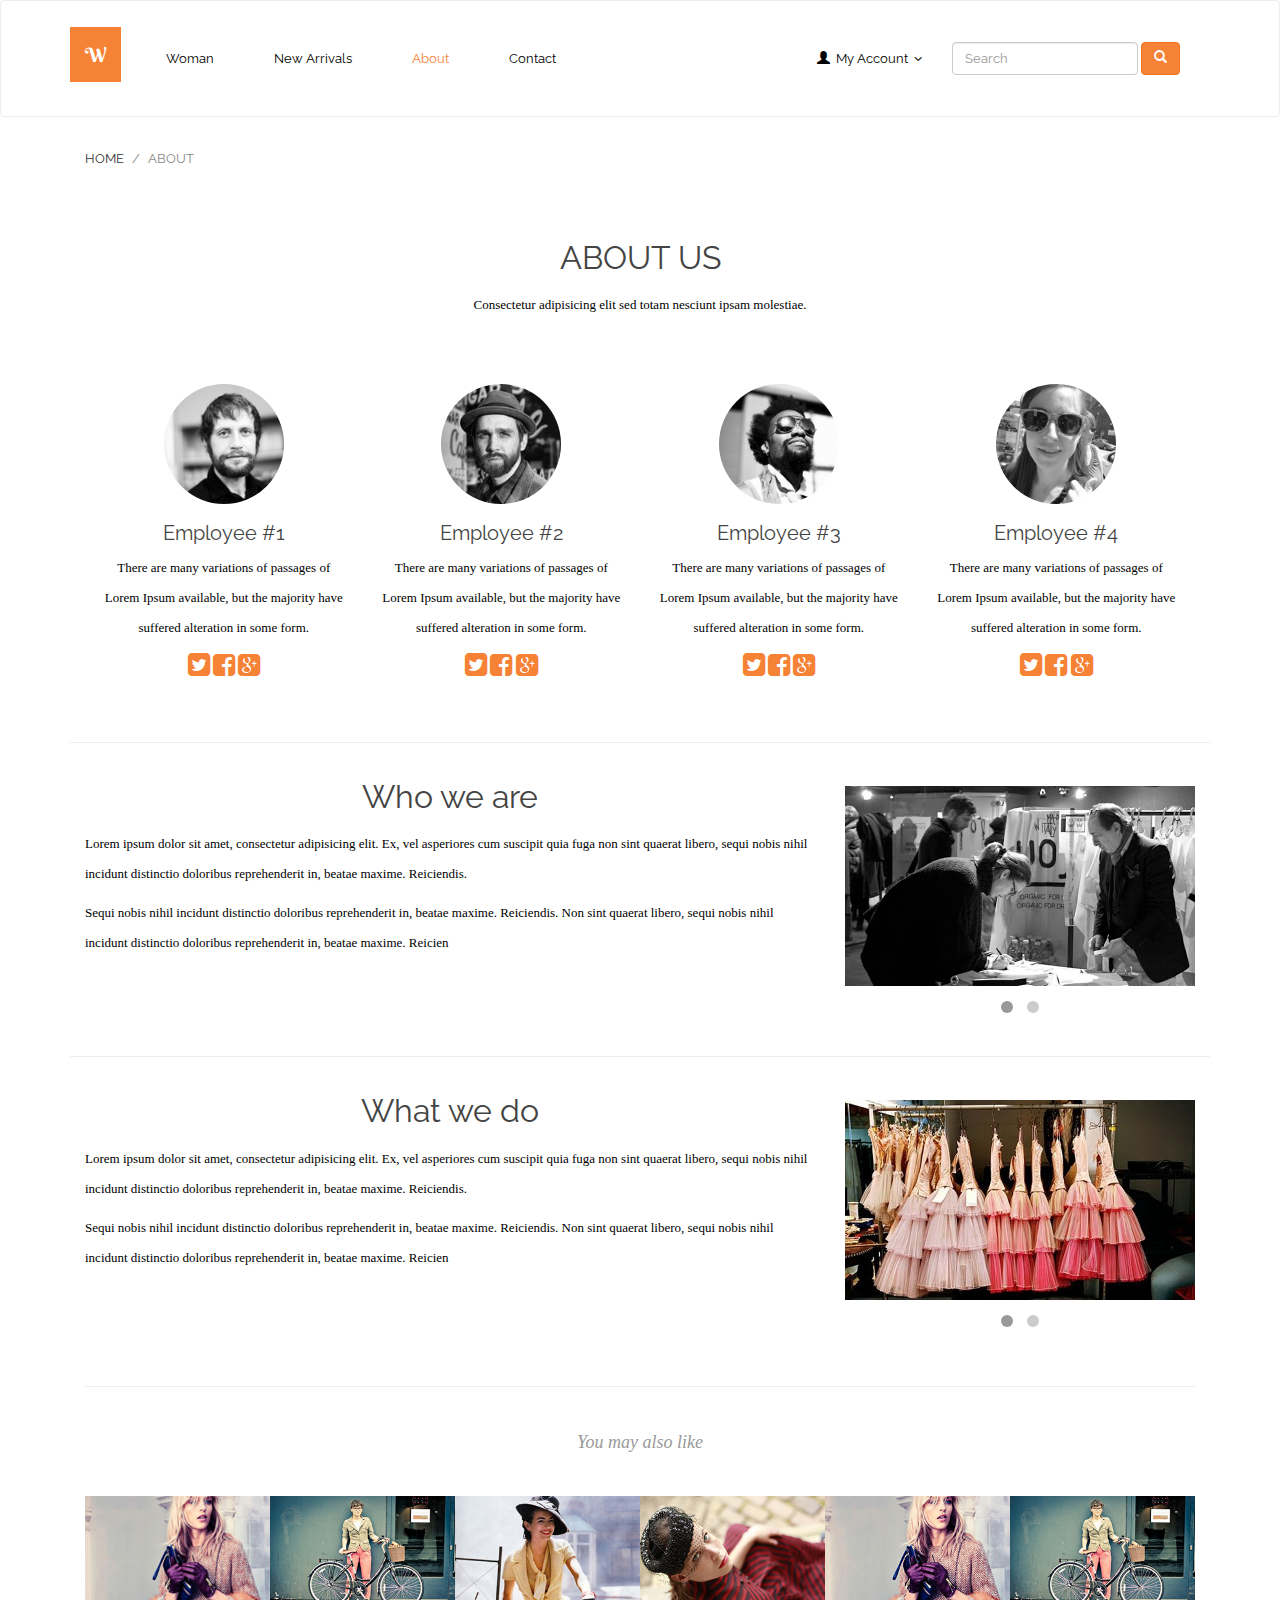
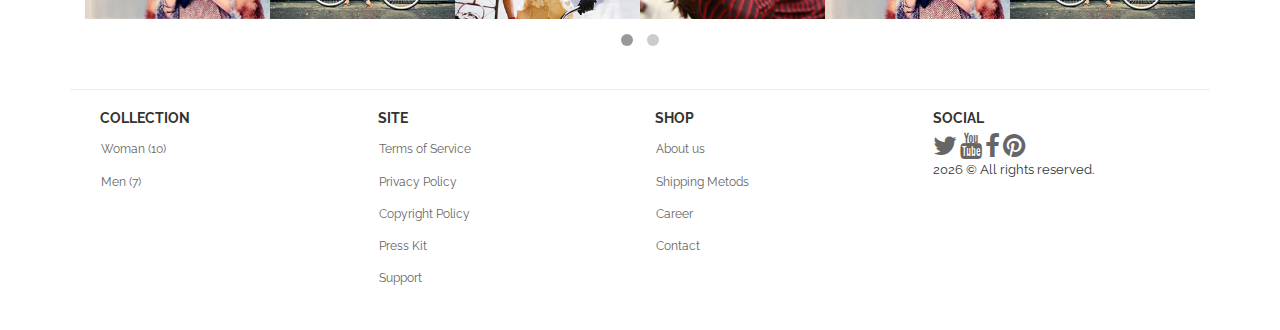
==== commit 25d2e145: "Update about.html" ====
--- a/about.html
+++ b/about.html
@@ -284,13 +284,11 @@
       <div class="col-md-3 col-sm-3 col-xs-12">
 			<div class="list-group">
 			  <div class="list-group-item-heading">SOCIAL</div>
-					<a href="#" class="list-group-item disabled">Shopper is made with love in XXXXXXX<br>
-					2014 © All rights reserved.</a>
 					<a href="#"><i class="fa fa-twitter fa-2x"></i></a>
 					<a href="#"><i class="fa fa-youtube fa-2x"></i></a>
-					<a href="#"><i class="fa fa-pinterest fa-2x"></i></a>
-          <a href="#"><i class="fa fa-facebook fa-2x"></i></a>          
-          
+				             <a href="#"><i class="fa fa-facebook fa-2x"></i></a>
+					<a href="#"><i class="fa fa-pinterest fa-2x"></i></a> <br/>
+					<script type="text/javascript">document.write(new Date().getFullYear());</script> © All rights reserved.</a>          
 			</div>
       </div>  
     </div>
--- a/css/batch-styles.css
+++ b/css/batch-styles.css
@@ -1,6 +1,6 @@
-@import url("http://fonts.googleapis.com/css?family=Lato:100,300,400,700");
-@import url("http://fonts.googleapis.com/css?family=Berkshire+Swash");
-@import url("http://fonts.googleapis.com/css?family=Raleway:400,300,500,600,700");
+@import url("https://fonts.googleapis.com/css?family=Lato:100,300,400,700");
+@import url("https://fonts.googleapis.com/css?family=Berkshire+Swash");
+@import url("https://fonts.googleapis.com/css?family=Raleway:400,300,500,600,700");
 /*! normalize.css v3.0.0 | MIT License | git.io/normalize */
 html {
   font-family: sans-serif;
